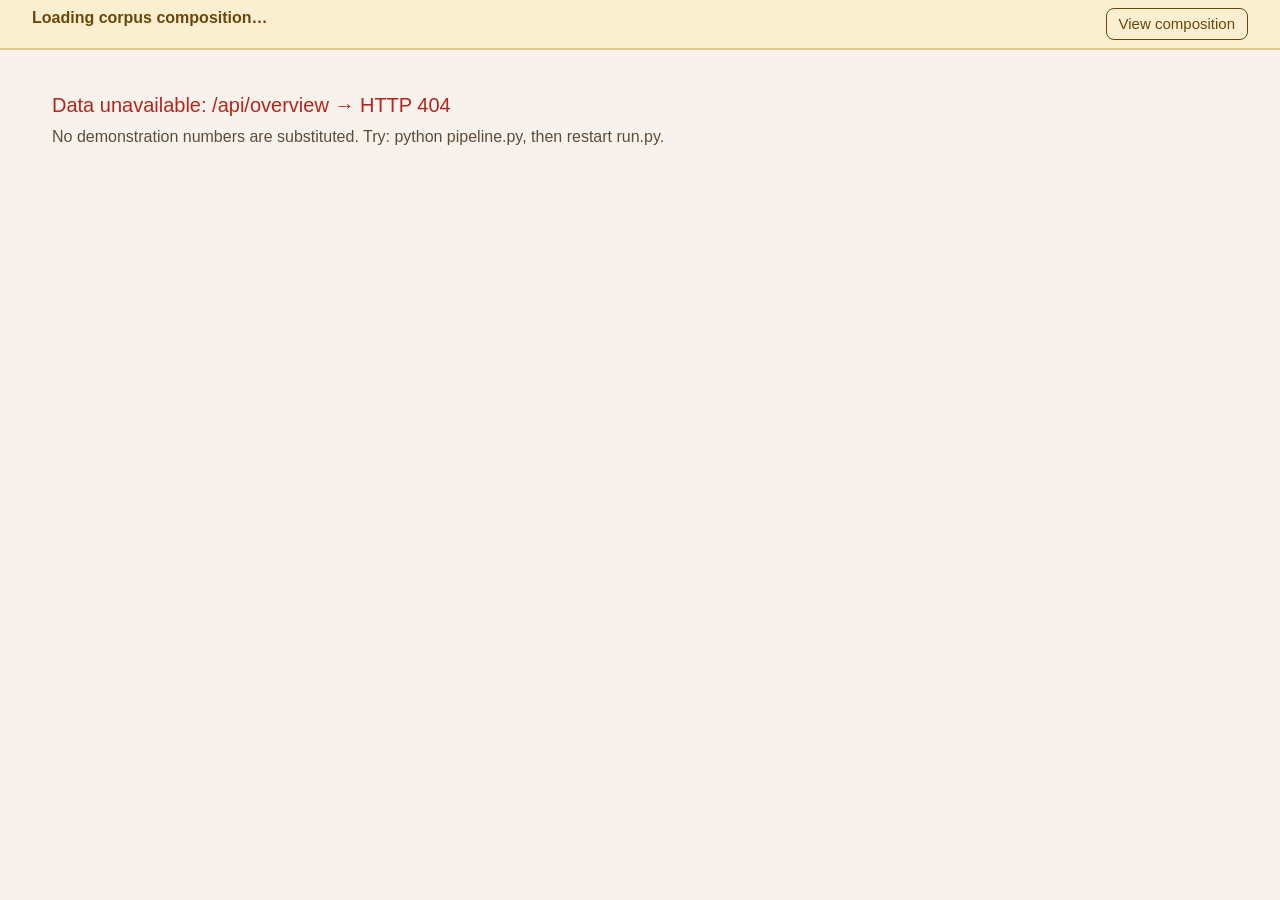
==== static/dashboard.html @ 7e27a49c "Rebuild the front end as three layers, and fix six defects found doing it Executes FRONTEND_PLAN.md." ====
<!doctype html>
<html lang="en">
<head>
<meta charset="utf-8">
<meta name="viewport" content="width=device-width, initial-scale=1">
<title>Skill Drift Analyzer</title>
<!-- Chart.js 4.4.1 vendored locally. Do NOT replace with a CDN link: the venue
     Wi-Fi is shared by ~50 teams and this page must render with no internet. -->
<script src="/static/chart.umd.min.js"></script>
<style>
  /* Light palette, chosen for projector legibility rather than taste. A
     near-black UI loses panel separation in a bright room on a weak beamer. */
  /* Warm brown-on-cream. Chosen for a projector: a warm ground holds
     contrast in a bright room better than cool grey, and the accent stays
     dark enough to read from the back of the hall. */
  :root{
    --page:#F7F3EC; --panel:#FFFDFA; --ink:#2B2118; --ink2:#5F4B39;
    --rule:#E0D3C2; --rule2:#CDBBA4;
    --action:#7C4A21; --action2:#9A6234; --actionbg:#F4E9DD;
    --warnbg:#FBEFD2; --warnink:#6B4708;
    --neutral:#8A7663; --neutralbg:#F2EBE1;
    --good:#3F6B4A; --goodbg:#E8F0E6;
    --c1:#7C4A21; --c2:#9A6234; --c3:#B98A5B; --c4:#5F4B39;
    --c5:#3F6B4A; --c6:#8A6A8A; --c7:#A5553C;
  }
  *{box-sizing:border-box}
  html,body{margin:0;padding:0}
  /* No webfonts: the page must render with the network off, so this uses
     system faces only. A serif for headings and a sans for body gives real
     typographic contrast at zero network cost. */
  body{background:var(--page);color:var(--ink);line-height:1.5;
       font:20px/1.5 -apple-system,BlinkMacSystemFont,"Segoe UI",Roboto,
            "Helvetica Neue",Arial,sans-serif;
       font-variant-numeric:tabular-nums;
       -webkit-font-smoothing:antialiased}
  .serif,h1,h2,h3,.seclabel,.heroSkill,.big{
       font-family:"Iowan Old Style","Palatino Linotype",Palatino,Georgia,
                   "Times New Roman",serif}
  .wrap{max-width:1240px;margin:0 auto;padding:0 32px 64px}
  h1,h2,h3{margin:0;font-weight:600;letter-spacing:-.01em}
  h1{font-size:30px;line-height:1.15}
  a{color:var(--action)}
  button{font:inherit}

  /* ---------- persistent provenance banner: never dismissible ---------- */
  #banner{background:var(--warnbg);color:var(--warnink);padding:8px 32px;
          font-size:16px;line-height:1.3;border-bottom:2px solid #E3C78A}
  #banner .inner{max-width:1240px;margin:0 auto;display:flex;gap:24px;
                 align-items:flex-start;justify-content:space-between}
  #banner .l1{font-weight:600}
  #banner .l2{font-weight:400}
  #banner button{background:none;border:1px solid var(--warnink);color:var(--warnink);
                 border-radius:8px;padding:5px 12px;font-size:15px;cursor:pointer;
                 white-space:nowrap}

  /* ---------------------------- header ---------------------------- */
  header{padding:10px 0 8px;display:flex;gap:24px;align-items:flex-end;
         justify-content:space-between;flex-wrap:wrap}
  header .sub{color:var(--ink2);font-size:16px;margin-top:1px}
  header .syl{color:var(--ink2);font-size:14px;margin-top:2px}
  .hdrright{text-align:right}
  .crumbs{display:flex;gap:14px;justify-content:flex-end;margin-bottom:6px}
  .crumbs a{font-size:15px;text-decoration:none;border:1px solid var(--rule2);
            border-radius:20px;padding:4px 13px;background:var(--panel)}
  .crumbs a:hover{background:var(--actionbg)}
  label{display:block;font-size:14px;color:var(--ink2);margin-bottom:4px}
  select{font:inherit;font-size:17px;padding:7px 11px;border:1px solid var(--rule);
         border-radius:8px;background:var(--panel);color:var(--ink);min-width:260px}

  /* ------------------------------ nav ------------------------------ */
  nav{display:flex;gap:6px;border-bottom:1px solid var(--rule);margin-bottom:14px}
  nav button{background:none;border:0;border-bottom:3px solid transparent;
             padding:8px 13px;font-size:17px;color:var(--ink2);cursor:pointer}
  nav button.on{color:var(--action);border-bottom-color:var(--action);font-weight:700}
  nav button:hover{color:var(--action)}

  .panel{background:var(--panel);border:1px solid var(--rule);border-radius:8px;
         padding:14px 20px;margin-bottom:8px}
  .seclabel{font-size:25px;font-weight:600;margin:0 0 10px;padding-bottom:8px;
            border-bottom:2px solid var(--rule2);letter-spacing:-.01em}
  .seclabel::before{content:"";display:inline-block;width:5px;height:20px;
            background:var(--action);margin-right:12px;vertical-align:-3px;
            border-radius:2px}
  .note{color:var(--ink2);font-size:18px;margin:0 0 16px}
  .tiny{font-size:16px;color:var(--ink2)}

  /* ---------------------------- the hero ---------------------------- */
  #hero{min-height:0;display:flex;flex-direction:column;justify-content:space-between}
  .kicker{font-size:15px;letter-spacing:.13em;font-weight:700;color:var(--action);
          text-transform:uppercase}
  .heroTop{display:flex;gap:14px;align-items:baseline;flex-wrap:wrap;margin:4px 0 10px}
  .heroSkill{font-size:44px;font-weight:600;line-height:1.05;letter-spacing:-.02em}
  .prov{font-size:16px;padding:5px 12px;border-radius:8px;border:1px solid var(--rule);
        color:var(--ink2);background:var(--neutralbg);white-space:nowrap}
  .prov.synthetic{background:var(--warnbg);color:var(--warnink);border-color:#E5C77A}
  .prov.mixed{background:var(--warnbg);color:var(--warnink);border-color:#E5C77A}
  .prov.real{background:var(--goodbg);color:var(--good);border-color:#BBD0BB}
  .cols{display:flex;gap:28px;align-items:stretch}
  .col{flex:1;min-width:0}
  .col.right{border-left:1px solid var(--rule);padding-left:28px}
  .colhead{font-size:15px;color:var(--ink2);margin-bottom:4px}
  .big{font-size:64px;font-weight:600;line-height:1;display:inline-block;
       vertical-align:baseline;letter-spacing:-.025em;color:var(--action)}
  .beside{font-size:24px;color:var(--ink2);margin-left:14px}
  .under{font-size:16px;color:var(--ink2);margin-top:4px}
  .actionband{background:var(--actionbg);border:1px solid var(--rule2);
              border-left:5px solid var(--action);border-radius:8px;
              padding:12px 16px;margin-top:12px}
  .actionband .do{font-size:18px}
  .actionband .bound{font-size:14px;color:var(--ink2);margin-top:4px}
  .btnrow{margin-top:10px;display:flex;gap:14px;align-items:center;flex-wrap:wrap}
  .btn{background:var(--action);color:#fff;border:0;border-radius:8px;
       padding:9px 16px;font-size:16px;cursor:pointer}
  .btn.sec{background:none;color:var(--action);border:1px solid var(--action)}
  .btn.link{background:none;color:var(--action);border:0;text-decoration:underline;
            padding:8px 0}

  /* ------------------------ discarded strip ------------------------ */
  #disc{border-left:4px solid var(--neutral);background:var(--neutralbg);padding:10px 16px}
  #disc .kicker{color:var(--neutral)}
  #disc .line{font-size:20px;margin:4px 0 3px}
  #disc .why{font-size:15px;color:var(--ink2)}

  /* ------------------------------ tables ------------------------------ */
  table{width:100%;border-collapse:collapse;font-size:18px}
  th{text-align:left;font-size:15px;color:var(--ink2);font-weight:700;
     padding:12px 12px;border-bottom:2px solid var(--rule2);white-space:nowrap;
     letter-spacing:.04em;text-transform:uppercase}
  td{padding:14px 12px;border-bottom:1px solid var(--rule);vertical-align:top}
  tbody tr{min-height:52px}
  tbody tr.click{cursor:pointer}
  tbody tr.click:hover{background:var(--actionbg)}
  .num{text-align:right;white-space:nowrap}
  .skillname{font-weight:600}
  .sub2{font-size:16px;color:var(--ink2);margin-top:3px}
  .flag{display:inline-block;font-size:16px;padding:3px 10px;border-radius:8px;
        background:var(--warnbg);color:var(--warnink);white-space:nowrap}
  .dec{display:inline-block;font-size:16px;padding:4px 12px;border-radius:8px;
       border:1px solid var(--rule);background:var(--neutralbg);color:var(--ink2)}
  .dec.sup{background:var(--actionbg);border-color:var(--rule2);color:var(--action);
           font-weight:700}

  /* ------------------------------ chart ------------------------------ */
  #histWrap{display:none}
  .chartbox{position:relative;height:240px}
  #nrow{display:flex;font-size:16px;color:var(--ink2);margin-top:6px}
  #nrow span{flex:1;text-align:center}

  /* --------------------------- statistics --------------------------- */
  .grid{display:grid;grid-template-columns:repeat(auto-fit,minmax(420px,1fr));
        gap:16px}
  .cardchart{background:var(--panel);border:1px solid var(--rule);
             border-radius:8px;padding:18px 20px}
  .cardchart h3{font-size:20px;margin-bottom:4px}
  .cardchart .cap{font-size:15px;color:var(--ink2);margin:0 0 12px}
  .cardchart .box{position:relative;height:250px}
  .kpis{display:grid;grid-template-columns:repeat(auto-fit,minmax(190px,1fr));
        gap:14px;margin-bottom:18px}
  .kpi{background:var(--panel);border:1px solid var(--rule);border-radius:8px;
       padding:16px 18px;border-top:4px solid var(--action)}
  .kpi .k{font-size:14px;letter-spacing:.07em;text-transform:uppercase;
          color:var(--ink2);font-weight:700}
  .kpi .v{font-size:38px;font-weight:600;line-height:1.1;margin-top:4px;
          color:var(--action);
          font-family:"Iowan Old Style","Palatino Linotype",Palatino,Georgia,serif}
  .kpi .n{font-size:15px;color:var(--ink2);margin-top:4px}

  /* ------------------------------ drawer ------------------------------ */
  #drawer{position:fixed;inset:0;background:rgba(17,24,39,.45);display:none;z-index:100}
  #drawer.open{display:block}
  #dpanel{position:absolute;right:0;top:0;bottom:0;width:min(640px,100vw);
          background:var(--panel);border-left:1px solid var(--rule);
          overflow-y:auto;padding:28px}
  #dclose{position:absolute;right:20px;top:18px;background:none;border:1px solid var(--rule);
          border-radius:8px;font-size:18px;padding:6px 14px;cursor:pointer}
  .filters{display:flex;gap:10px;margin:18px 0}
  .filters button{border:1px solid var(--rule);background:var(--panel);border-radius:8px;
                  padding:10px 16px;font-size:16px;cursor:pointer;color:var(--ink2)}
  .filters button.on{border-color:var(--action);color:var(--action);font-weight:700;
                     background:var(--actionbg)}
  .rec{border:1px solid var(--rule);border-radius:8px;padding:16px;margin-bottom:12px}
  .rec .t{font-weight:600;font-size:18px}
  .rec .m{font-size:16px;color:var(--ink2);margin-top:4px}
  .rec mark{background:#FFF3CD;padding:1px 3px}
  .rec pre{white-space:pre-wrap;font:15px/1.5 ui-monospace,SFMono-Regular,Menlo,monospace;
           background:var(--neutralbg);border:1px solid var(--rule);border-radius:8px;
           padding:12px;margin-top:10px;max-height:320px;overflow:auto}
  .synthtag{display:inline-block;font-size:14px;letter-spacing:.06em;font-weight:600;
            background:var(--warnbg);color:var(--warnink);padding:3px 9px;border-radius:8px}

  /* ------------------------------ methods ------------------------------ */
  details.m{border:1px solid var(--rule);border-radius:8px;margin-bottom:12px;
            background:var(--panel)}
  details.m>summary{padding:16px 18px;cursor:pointer;font-size:18px}
  details.m>summary b{font-weight:600}
  details.m .body{padding:0 18px 18px;font-size:18px;color:var(--ink2)}
  .err{color:#B3261E}
</style>
</head>
<body>

<div id="banner"><div class="inner">
  <div>
    <div class="l1" id="bl1">Loading corpus composition…</div>
    <div class="l2" id="bl2"></div>
  </div>
  <button id="bcomp">View composition</button>
</div></div>

<div class="wrap">
  <header>
    <div>
      <h1>Skill Drift Analyzer</h1>
      <div class="sub">Evidence for curriculum review</div>
      <div class="syl" id="sylId"></div>
    </div>
    <div class="hdrright">
      <div class="crumbs">
        <a href="/">&larr; Start here</a>
        <a href="/method" id="methodLink">How we checked &rarr;</a>
      </div>
      <label for="role">Occupation</label>
      <select id="role"></select>
    </div>
  </header>

  <nav>
    <button data-v="findings" class="on">Review findings</button>
    <button data-v="location">Location evidence</button>
    <button data-v="syllabus">Syllabus coverage</button>
    <button data-v="stats">Statistics</button>
    <button data-v="terms">Unmapped terms</button>
    <button data-v="methods">Methods &amp; data</button>
  </nav>

  <!-- ============================ FINDINGS ============================ -->
  <section id="v-findings">
    <div class="panel" id="hero"></div>
    <div class="panel" id="disc"></div>

    <div class="panel" id="histWrap">
      <div class="seclabel" id="histTitle">History</div>
      <p class="note" id="histNote"></p>
      <div class="chartbox"><canvas id="chart"></canvas></div>
      <div id="nrow"></div>
    </div>

    <div class="panel">
      <div class="seclabel" id="supTitle">Supported drift alerts</div>
      <p class="note" id="supNote"></p>
      <div style="overflow-x:auto"><table id="supTable">
        <thead><tr><th>Competency</th><th class="num">Latest prevalence</th>
          <th class="num">Change from baseline</th><th>Decision</th></tr></thead>
        <tbody></tbody></table></div>
      <button class="btn link" id="supMore"></button>
    </div>

    <div class="panel">
      <div class="seclabel">Do these recommendations survive a different rule?</div>
      <p class="note" id="sensNote"></p>
      <div style="overflow-x:auto"><table id="sensTable">
        <thead><tr><th>Competency</th><th class="num">Cells passed</th>
          <th class="num">Latest prevalence</th><th>Robustness</th></tr></thead>
        <tbody></tbody></table></div>
    </div>

    <div class="panel">
      <div class="seclabel" id="disTitle">Discarded drift alerts</div>
      <p class="note">Observed prevalence is real; the evidence of <i>change</i> did not
        survive the decision rule. Failure to reject is not evidence of no change.</p>
      <div style="overflow-x:auto"><table id="disTable">
        <thead><tr><th>Competency</th><th class="num">Latest prevalence</th>
          <th class="num">Change from baseline</th><th>Decision</th></tr></thead>
        <tbody></tbody></table></div>
      <button class="btn link" id="disMore"></button>
    </div>
  </section>

  <!-- ============================ LOCATION ============================ -->
  <section id="v-location" hidden>
    <div class="panel">
      <div class="seclabel">Advertised workplace locations</div>
      <p class="note" id="locNote"></p>
      <div style="overflow-x:auto"><table id="locTable">
        <thead><tr><th>Location</th><th class="num">Postings</th>
          <th>Most-mentioned competencies</th></tr></thead>
        <tbody></tbody></table></div>
    </div>
  </section>

  <!-- ============================ SYLLABUS ============================ -->
  <section id="v-syllabus" hidden>
    <div class="panel">
      <div class="seclabel">Teaching coverage to review</div>
      <p class="note" id="sylNote"></p>
      <div id="sylGroups"></div>
    </div>
  </section>

  <!-- ============================ STATISTICS ============================ -->
  <section id="v-stats" hidden>
    <div class="panel">
      <div class="seclabel">Corpus statistics</div>
      <p class="note" id="statsNote"></p>
      <div class="note" id="statsWarn"></div>
      <div class="kpis" id="kpis"></div>
      <div class="grid">
        <div class="cardchart"><h3>Where the corpus comes from</h3>
          <p class="cap" id="capSrc"></p><div class="box"><canvas id="chSrc"></canvas></div></div>
        <div class="cardchart"><h3>Postings per quarter</h3>
          <p class="cap" id="capQ"></p><div class="box"><canvas id="chQ"></canvas></div></div>
        <div class="cardchart"><h3>Most-requested competencies</h3>
          <p class="cap" id="capTop"></p><div class="box"><canvas id="chTop"></canvas></div></div>
        <div class="cardchart"><h3>Decision outcomes</h3>
          <p class="cap" id="capDec"></p><div class="box"><canvas id="chDec"></canvas></div></div>
        <div class="cardchart"><h3>Collection funnel</h3>
          <p class="cap" id="capYield"></p><div class="box"><canvas id="chYield"></canvas></div></div>
        <div class="cardchart"><h3>Indian cities by posting count</h3>
          <p class="cap" id="capCity"></p><div class="box"><canvas id="chCity"></canvas></div></div>
      </div>
    </div>
  </section>

  <!-- =========================== UNMAPPED TERMS =========================== -->
  <section id="v-terms" hidden>
    <div class="panel">
      <div class="seclabel">Unmapped terms found in real postings</div>
      <p class="note" id="termsNote"></p>
      <div class="note" style="background:var(--warnbg);color:var(--warnink);
           border:1px solid #E5C77A;border-radius:8px;padding:12px 14px" id="termsWarn"></div>
      <div style="overflow-x:auto"><table id="termsTable">
        <thead><tr><th>Candidate term</th><th class="num">Postings</th>
          <th class="num">Employers</th><th>Adjudication</th>
          <th>Example sentence</th></tr></thead>
        <tbody></tbody></table></div>
    </div>
  </section>

  <!-- ============================= METHODS ============================= -->
  <section id="v-methods" hidden>
    <div class="panel">
      <div class="seclabel">Methods &amp; data</div>
      <p class="note">Five things a reader should be able to check before believing
        anything above. The full statistical account &mdash; every p-value, both
        accuracy audits and the complete limits &mdash; is on
        <a href="/method">the method page</a>.</p>
      <div id="methods"></div>
    </div>
  </section>
</div>

<div id="drawer"><div id="dpanel">
  <button id="dclose">Close</button>
  <h2 id="dtitle"></h2>
  <div class="tiny" id="dcalc"></div>
  <div class="filters" id="dfilters"></div>
  <div id="dlist"></div>
</div></div>

<script>
/* ------------------------------------------------------------------ util */
const $ = s => document.querySelector(s);
const esc = s => String(s == null ? "" : s).replace(/[&<>"]/g, c =>
  ({"&":"&amp;","<":"&lt;",">":"&gt;",'"':"&quot;"}[c]));
const pct = v => (v == null ? "—" : v.toFixed(1) + "%");
const pp  = v => (v >= 0 ? "+" : "") + v.toFixed(1) + " pp";

let OV = null, F = null, FEAT = null, LOC = null, SYL = null, SENS = null,
    TERMS = null, chart = null;
let supAll = false, disAll = false, seq = 0;
let STATS_DIRTY = true;

async function get(url){
  // no-store: the database is rebuilt between runs, so a cached response can
  // show numbers that no longer exist. Correctness, not performance.
  const r = await fetch(url, {cache: "no-store"});
  if(!r.ok) throw new Error(url + " → HTTP " + r.status);
  return r.json();
}
function fail(msg){
  $(".wrap").innerHTML = `<p class="err" style="margin-top:40px;font-size:20px">
    Data unavailable: ${esc(msg)}<br><span class="tiny">
    No demonstration numbers are substituted. Try: python pipeline.py, then restart run.py.
    </span></p>`;
}

/* --------------------------------------------------------------- banner */
function renderBanner(ov){
  const by = Object.entries(ov.sources || {}).sort((a,b)=>b[1]-a[1])
    .map(([k,v]) => `${esc(k)} ${v}`).join(" · ");
  $("#bl1").textContent =
    ov.provenance === "mixed"
      ? `MIXED CORPUS · ${ov.n_postings} postings: ${ov.n_synthetic} synthetic test records + ${ov.n_real} real API records.`
      : ov.provenance === "real"
      ? `REAL CORPUS · ${ov.n_real} postings from live job-board APIs.`
      : ov.provenance === "synthetic"
      ? `SYNTHETIC CORPUS · all ${ov.n_postings} postings are generated test records.`
      : `NO DATA · the corpus is empty.`;
  $("#bl2").textContent =
    `${ov.n_ts_excluded} real records intentionally excluded from historical trend analysis: modification date only. `
    + `Sources — ${by}. Observed through ${ov.observed_through}.`;
  $("#bcomp").onclick = () => go("methods");
}

/* ----------------------------------------------------------------- boot */
async function boot(){
  OV = await get("/api/overview");
  renderBanner(OV);
  // Short form here; the full syllabus identity is stated in the hero panel.
  $("#sylId").textContent =
    `Syllabus: BTech CSE demonstration syllabus · ${OV.curriculum.n_subjects} subjects · `
    + `${OV.curriculum.n_skills_taught} mapped competencies · ${OV.curriculum.source}`;

  const sel = $("#role");
  sel.innerHTML = OV.roles.map(r => `<option>${esc(r)}</option>`).join("");
  // Deep link from the landing page: /dashboard?role=...  An unknown role
  // falls back to the default rather than 404-ing the page.
  const want = new URLSearchParams(location.search).get("role");
  sel.value = (want && OV.roles.includes(want)) ? want
            : (OV.roles.includes("Data Analyst") ? "Data Analyst" : OV.roles[0]);
  const syncRole = () => {
    const u = new URL(location.href);
    u.searchParams.set("role", sel.value);
    history.replaceState(null, "", u);
    // Carry the role across to the method page, so "how we checked" opens on
    // the statistics for the role actually being read.
    $("#methodLink").href = "/method?role=" + encodeURIComponent(sel.value);
  };
  syncRole();
  sel.onchange = () => { syncRole(); load(); };

  document.querySelectorAll("nav button").forEach(b =>
    b.onclick = () => go(b.dataset.v));
  $("#dclose").onclick = closeDrawer;
  $("#drawer").onclick = e => { if(e.target.id === "drawer") closeDrawer(); };
  $("#supMore").onclick = () => { supAll = !supAll; drawLists(); };
  $("#disMore").onclick = () => { disAll = !disAll; drawLists(); };

  await load();
}

function go(v){
  document.querySelectorAll("nav button").forEach(b =>
    b.classList.toggle("on", b.dataset.v === v));
  ["findings","location","syllabus","stats","terms","methods"].forEach(k =>
    $("#v-" + k).hidden = (k !== v));
  window.scrollTo(0,0);
  // Charts must NOT be drawn into a hidden section: Chart.js sizes a canvas
  // from its layout box, a hidden box has none, and the 0x0 inline width it
  // then writes survives a later resize(). So draw on first show instead.
  if(v === "stats" && STATS_DIRTY){
    STATS_DIRTY = false;
    // setTimeout, not requestAnimationFrame: rAF is tied to the compositor and
    // does not fire in a pane that is not actively painting, which silently
    // left every chart undrawn. A timer runs regardless; reading a layout
    // property first forces the box to be measured before Chart.js sizes to it.
    setTimeout(() => {
      void document.querySelector("#v-stats").offsetHeight;
      drawStats().catch(e => console.error("drawStats failed:", e));
    }, 0);
  }
}

/* --------------------------------------------------------------- load */
async function load(){
  const my = ++seq, role = $("#role").value;
  try{
    const [f, loc, syl, sens] = await Promise.all([
      get(`/api/findings?role=${encodeURIComponent(role)}`),
      get(`/api/locations?role=${encodeURIComponent(role)}&country=India&top=3`),
      get(`/api/obsolete?role=${encodeURIComponent(role)}`),
      get(`/api/sensitivity?role=${encodeURIComponent(role)}`)
    ]);
    if(my !== seq) return;
    F = f; LOC = loc; SYL = syl; SENS = sens; supAll = disAll = false;
    FEAT = f.featured_skill
      ? await get(`/api/finding?role=${encodeURIComponent(role)}&skill=${encodeURIComponent(f.featured_skill)}`)
      : null;
    if(my !== seq) return;
    $("#histWrap").style.display = "none";
    drawHero(); drawDiscarded(); drawLists(); drawSensitivity();
    drawLocation(); drawSyllabus(); drawMethods(); loadTerms(); loadYield();
    // The corpus or role changed, so the charts are stale. Redraw now only if
    // the section is on screen; otherwise defer to the next time it is shown.
    STATS_DIRTY = true;
    if(!$("#v-stats").hidden){ STATS_DIRTY = false; drawStats(); }
  }catch(e){ fail(e.message); }
}

/* ---------------------------------------------------------------- hero */
const PROV_LABEL = {synthetic:"Synthetic test finding", mixed:"Mixed-source finding",
                    real:"Real-posting finding", empty:"No records"};

function drawHero(){
  if(!FEAT){
    $("#hero").innerHTML = `<div class="kicker">No review candidate</div>
      <p class="note">No competency for this occupation met the decision rule
      (prevalence ≥ ${F.criteria.min_latest_share_pct}%, a change of at least
      ${F.criteria.trend_delta_pp} pp, and ${esc(F.criteria.correction)}-adjusted
      p &lt; ${F.criteria.alpha}). That is a result, not a gap in the page.</p>`;
    return;
  }
  const f = FEAT, pv = f.prevalence, sy = f.syllabus, st = f.statistics, cp = f.composition;
  const dc = f.denominator_composition, bc = f.baseline_composition;
  const mapped = sy.taught
    ? `${sy.n_subjects_teaching} of ${sy.n_subjects_total} subjects`
    : `0 of ${sy.n_subjects_total} subjects`;
  $("#hero").innerHTML = `
    <div>
      <div class="kicker">Review candidate</div>
      <div class="heroTop">
        <div class="heroSkill">${esc(f.skill)}</div>
        <span class="prov ${esc(f.scenario.key)}">${esc(f.scenario.label)}</span>
      </div>
      <div class="cols">
        <div class="col">
          <div class="colhead">Advertised requirement</div>
          <div><span class="big">${pct(pv.share)}</span><span class="beside">${pv.count} of ${pv.n} postings</span></div>
          <div class="under" style="font-size:15px">Counted ${cp.n_real} real /
            ${cp.n_synthetic} synthetic &nbsp;·&nbsp; denominator ${dc.n_real} real /
            ${dc.n_synthetic} synthetic &nbsp;·&nbsp; baseline ${bc.n_real} real /
            ${bc.n_synthetic} synthetic</div>
          <div class="under">${esc(f.role)} · ${esc(f.latest_quarter)} · 95% prevalence interval ${pct(pv.ci95[0])} – ${pct(pv.ci95[1])}
            ${pv.low_confidence ? '<span class="flag">LOW CONFIDENCE · n=' + pv.n + '</span>' : ''}</div>
        </div>
        <div class="col right">
          <div class="colhead">Syllabus mapping</div>
          <div><span class="big">${sy.taught ? sy.n_subjects_teaching : 0}</span><span class="beside">of ${sy.n_subjects_total} subjects</span></div>
          <div class="under">${sy.taught
            ? esc(sy.subjects.map(s=>s.code).join(", ")) + " map this competency"
            : "No mapped mention of " + esc(f.skill)}</div>
          <div class="under">BTech CSE demonstration syllabus</div>
        </div>
      </div>
    </div>
    <div>
      <div class="actionband">
        <div class="do">Review whether this competency is already taught or needs an added practical.</div>
        <div class="bound">A missing syllabus mapping does not establish missing teaching.
          ${esc(f.scenario.detail)}</div>
      </div>
      <div class="btnrow">
        <button class="btn" id="heroEv">Check supporting postings</button>
        <button class="btn sec" id="heroSyl">Check syllabus mapping</button>
        <button class="btn link" id="heroHist">View history</button>
        <span class="tiny" style="font-size:14px">${esc(st.correction)}-adjusted p = ${st.p_adjusted}
          (raw ${st.p_raw}, family of ${st.family_size}) &mdash; ${esc(st.decision)}
          &middot; Fisher exact p = ${st.p_fisher} (sensitivity only, gates nothing)
          &middot; change ${pp(st.diff_ci95 ? st.diff_ci95[0] : 0)} to
          ${pp(st.diff_ci95 ? st.diff_ci95[1] : 0)} (95% Newcombe)</span>
      </div>
    </div>`;
  $("#heroEv").onclick = () => openDrawer(f.role, f.skill, f.latest_quarter);
  $("#heroSyl").onclick = () => go("syllabus");
  $("#heroHist").onclick = () => showHistory(f.skill);
}

/* ----------------------------------------------------- discarded strip */
function drawDiscarded(){
  const d = (F.discarded || [])[0];
  if(!d){ $("#disc").innerHTML =
    `<div class="kicker">Discarded as a drift alert</div>
     <div class="why">No competency was rejected by the decision rule for this occupation.</div>`;
    return; }
  $("#disc").innerHTML = `
    <div class="kicker">Discarded as a drift alert</div>
    <div class="line">${esc(d.skill)} · ${pct(d.latest_share)} (${d.latest_count} of ${d.latest_n})
      · raw p = ${d.p_raw} · adjusted p = ${d.p_adjusted}</div>
    <div style="display:flex;gap:16px;align-items:center;justify-content:space-between;flex-wrap:wrap">
      <div class="why" style="flex:1;min-width:280px">High observed prevalence; insufficient
        evidence of change. This rejects the <i>change</i> claim, not the competency.</div>
      <button class="btn sec" id="discEv">Inspect discarded result</button>
    </div>`;
  $("#discEv").onclick = () => openDrawer(F.role, d.skill, F.latest_quarter);
}

/* --------------------------------------------------------------- lists */
function row(r, decClass){
  return `<tr class="click" data-skill="${esc(r.skill)}">
    <td><span class="skillname">${esc(r.skill)}</span>
        <div class="sub2">${esc(r.category)}${r.taught ? " · mapped in syllabus" : " · not mapped in syllabus"}</div></td>
    <td class="num">${pct(r.latest_share)}<div class="sub2">${r.latest_count} of ${r.latest_n}</div>
        ${r.low_confidence ? '<div class="sub2"><span class="flag">LOW n=' + r.latest_n + '</span></div>' : ''}</td>
    <td class="num">${pp(r.change_pp)}<div class="sub2">from ${pct(r.baseline_share)} (${r.baseline_count} of ${r.baseline_n})</div></td>
    <td><span class="dec ${decClass}" title="${esc(r.decision)} — ${esc(r.reason||"")}">${
          r.decision === "supported" ? "strong evidence" : "not enough data yet"}</span>
        <div class="sub2">${r.decision === "supported"
          ? "survives correction for every competency tested"
          : "could be chance at this sample size"}</div></td></tr>`;
}

function drawLists(){
  const sup = F.supported, dis = F.discarded;
  $("#supTitle").textContent = `Supported drift alerts (${F.n_supported})`;
  $("#supNote").textContent =
    `Prevalence at least ${F.criteria.min_latest_share_pct}% of ${F.latest_n} `
    + `${F.role} postings in ${F.latest_quarter}, a change of at least `
    + `${F.criteria.trend_delta_pp} pp, and ${F.criteria.correction}-adjusted p < `
    + `${F.criteria.alpha} across a family of ${F.correction ? F.correction.family_size : "?"} tested competencies.`;
  $("#disTitle").textContent = `Discarded drift alerts (${F.n_discarded})`;

  const s = supAll ? sup : sup.slice(0,5);
  const t = disAll ? dis : dis.slice(0,3);
  $("#supTable tbody").innerHTML = s.length ? s.map(r => row(r,"sup")).join("")
    : `<tr><td colspan="4" class="tiny">None met the rule.</td></tr>`;
  $("#disTable tbody").innerHTML = t.length ? t.map(r => row(r,"")).join("")
    : `<tr><td colspan="4" class="tiny">None were rejected.</td></tr>`;
  $("#supMore").textContent = sup.length > 5 ? (supAll ? "Show fewer" : `Show all ${sup.length}`) : "";
  $("#disMore").textContent = dis.length > 3 ? (disAll ? "Show fewer" : `Show all ${dis.length}`) : "";

  document.querySelectorAll("#supTable tbody tr.click, #disTable tbody tr.click")
    .forEach(tr => tr.onclick = () => feature(tr.dataset.skill));
}

async function feature(skill){
  try{
    FEAT = await get(`/api/finding?role=${encodeURIComponent(F.role)}&skill=${encodeURIComponent(skill)}`);
    drawHero(); window.scrollTo(0,0);
  }catch(e){ fail(e.message); }
}

/* -------------------------------------------------------------- history */
async function showHistory(skill){
  const d = await get(`/api/skills?role=${encodeURIComponent(F.role)}`);
  const m = d.skills.find(x => x.skill === skill);
  if(!m) return;
  $("#histWrap").style.display = "";
  $("#histTitle").textContent = `${skill} · quarterly history`;
  const b = m.baseline_quarters.join(" + ");
  $("#histNote").textContent =
    `Baseline ${b}: ${pct(m.baseline_share)} (${m.baseline_count} of ${m.baseline_n}) → `
    + `Latest ${m.latest_quarter}: ${pct(m.latest_share)} (${m.latest_count} of ${m.latest_n}). `
    + `The baseline is POOLED across two quarters — it is not a single earlier quarter.`;

  const labels = m.series.map(p => p.quarter);
  if(chart) chart.destroy();
  chart = new Chart($("#chart"), {
    type:"line",
    data:{ labels, datasets:[{
      label:skill, data:m.series.map(p=>p.share),
      borderColor:"#174EA6", backgroundColor:"#174EA6",
      borderWidth:2.5, pointRadius:5, pointHoverRadius:7, tension:0,
      segment:{ borderDash: c =>
        (m.series[c.p0DataIndex].low_confidence || m.series[c.p1DataIndex].low_confidence)
          ? [6,4] : undefined }
    }]},
    options:{ responsive:true, maintainAspectRatio:false,
      plugins:{ legend:{display:false},
        tooltip:{ callbacks:{ label: it => {
          const p = m.series[it.dataIndex];
          return ` ${pct(p.share)} — ${p.count} of ${p.n} postings`
                 + (p.low_confidence ? " (low confidence)" : "");
        }}}},
      scales:{ y:{ min:0, max:100, ticks:{ color:"#374151", font:{size:15},
                   callback:v=>v+"%" }, grid:{ color:"#E5E9EF" } },
               x:{ ticks:{ color:"#374151", font:{size:15} }, grid:{ display:false } } } }
  });
  $("#nrow").innerHTML = m.series.map(p =>
    `<span>${p.low_confidence ? "LOW " : ""}n=${p.n}</span>`).join("");
  $("#histWrap").scrollIntoView({behavior:"smooth", block:"start"});
}

/* ----------------------------------------------------- threshold sensitivity */
/* 15% prevalence and +5pp are OUR rules, not facts about the labour market.
   Prespecification stops opportunism but does not make a threshold correct, so
   show which recommendations persist when the rule moves. A competency in every
   cell is robust; one in a single cell is an artefact of where we drew the line. */
function drawSensitivity(){
  const S = SENS;
  $("#sensNote").textContent =
    `The current rule is prevalence ≥ ${S.current_rule.min_share_pct}% and change ≥ `
    + `${S.current_rule.min_change_pp} pp. Re-running across ${S.n_cells} combinations `
    + `(prevalence ${S.grid.prevalence.join("/")}%, change ${S.grid.change.join("/")} pp) `
    + `gives ${S.n_robust} competencies that pass in EVERY cell. Read that narrowly: `
    + `the cells reuse the same observations, so they are not independent confirmations, `
    + `and a large change will naturally survive neighbouring thresholds. It rules out one `
    + `specific way of being wrong — a threshold picked to flatter the result. It is not validity.`;
  $("#sensTable tbody").innerHTML = S.persistence.length
    ? S.persistence.map(r => `<tr>
        <td><span class="skillname">${esc(r.skill)}</span></td>
        <td class="num">${r.cells} of ${r.of}</td>
        <td class="num">${pct(r.latest_share)}</td>
        <td>${r.robust
              ? '<span class="dec sup">robust across the tested grid</span>'
              : '<span class="dec">depends on the threshold</span>'}</td></tr>`).join("")
    : `<tr><td colspan="4" class="tiny">No competency passed in any cell.</td></tr>`;
}

/* ------------------------------------------------------- unmapped terms */
/* The dictionary is closed, so a term not in it is UNMEASURED, not absent from
   demand. This is the discovery half: candidates for a human to adjudicate. It
   is deliberately NOT wired into any count elsewhere on the site. */
let YIELD = null;
async function loadYield(){
  try{ YIELD = await get("/api/yield"); }catch(e){ return; }
  drawMethods();
}

async function loadTerms(){
  try{
    TERMS = await get("/api/phrases?min_postings=3&min_employers=2&limit=40");
  }catch(e){ return; }
  const T = TERMS;
  $("#termsNote").textContent =
    `${T.n_candidates} phrases appear in at least ${T.min_postings} real postings from at `
    + `least ${T.min_employers} different employers, and are absent from the `
    + `${T.dictionary_size}-term dictionary. Scanned ${T.n_postings_scanned} real postings. `
    + `Employer count matters more than posting count: ten copied adverts from one employer `
    + `are one lead, not ten confirmations.`;
  $("#termsWarn").textContent = T.note
    + " Not every occurrence is a requirement: \"AI\" may describe a company's product, "
    + "\"SRE\" may be a role title, and \"API\" may be context rather than a competency. "
    + "The metric that matters is how many reviewed candidates turn out to be valid, "
    + "distinct competencies — not how many phrases the script finds.";
  $("#termsTable tbody").innerHTML = T.candidates.length
    ? T.candidates.map(r => `<tr>
        <td><span class="skillname">${esc(r.phrase)}</span>
            ${r.single_employer ? '<div class="sub2"><span class="flag">single-employer lead</span></div>' : ""}</td>
        <td class="num">${r.postings}</td>
        <td class="num">${r.employers}</td>
        <td><span class="dec">Not reviewed</span>
            <div class="sub2">competency / task / product / alias / noise?</div></td>
        <td class="sub2">${esc((r.example || "").slice(0,150))}</td></tr>`).join("")
    : `<tr><td colspan="5" class="tiny">No candidates met the thresholds.</td></tr>`;
}

/* ------------------------------------------------------------- location */
function drawLocation(){
  const mh = LOC.maharashtra || [], other = LOC.cities.filter(c => c.state !== "Maharashtra");
  $("#locNote").textContent =
    `Where the advertised workplace is, for ${LOC.n_postings} ${F.role} postings across `
    + `${LOC.n_cities} locations in ${LOC.country}. This is cross-sectional evidence: it is `
    + `not a per-city trend, and an advertised workplace does not establish which district's `
    + `trainees can reach that job. Locations under n=${LOC.min_n} are flagged.`;
  const mk = c => `<tr>
    <td><span class="skillname">${esc(c.city)}</span><div class="sub2">${esc(c.state || "—")}</div></td>
    <td class="num">${c.n}${c.low_confidence ? '<div class="sub2"><span class="flag">LOW CONFIDENCE · n=' + c.n + '</span></div>' : ''}</td>
    <td class="sub2">${c.skills.map(s => `${esc(s.skill)} ${pct(s.share)} (${s.count}/${s.n})`).join(" · ") || "—"}</td></tr>`;
  $("#locTable tbody").innerHTML =
    (mh.length ? `<tr><td colspan="3" class="tiny"><b>Maharashtra</b></td></tr>` + mh.map(mk).join("") : "")
    + (other.length ? `<tr><td colspan="3" class="tiny"><b>Other locations in ${esc(LOC.country)}</b></td></tr>` + other.map(mk).join("") : "")
    || `<tr><td colspan="3" class="tiny">No locations resolved.</td></tr>`;
}

/* ------------------------------------------------------------- syllabus */
function drawSyllabus(){
  const w = SYL.observation_window;
  $("#sylNote").textContent =
    `${SYL.n_taught} competencies are mapped by this syllabus. Observed across `
    + `${w.n} ${SYL.role} postings, ${w.first} to ${w.last}.`;
  const groups = [
    ["Mapped competencies with a declining advertised trend", SYL.declining,
     "A significant fall in advertised mentions. Still requires curriculum review before any change."],
    ["Mapped competencies with low advertised mention", SYL.obsolete,
     `Mentioned in under ${SYL.criteria.max_latest_share_pct}% of the latest quarter's postings.`],
    ["Mapped competencies with no observed mention", SYL.never_seen,
     "No observed mention is not evidence that teaching should be removed. Foundational, safety and prerequisite competencies are rarely named in advertisements."],
  ];
  $("#sylGroups").innerHTML = groups.map((g,i) => {
    const [title, rows, note] = g;
    const shown = rows.slice(0, 6);
    return `<div class="seclabel" style="font-size:20px;margin-top:24px">${esc(title)} (${rows.length})</div>
      <p class="note">${esc(note)}</p>
      ${rows.length ? `<div style="overflow-x:auto"><table>
        <thead><tr><th>Competency</th><th class="num">Observed</th><th>Subjects teaching it</th><th>Review status</th></tr></thead>
        <tbody>${shown.map(r => `<tr>
          <td><span class="skillname">${esc(r.skill)}</span></td>
          <td class="num">${r.observed_n != null
              ? `${r.observed_count} of ${r.observed_n}<div class="sub2">whole window</div>`
              : `${pct(r.latest_share)}<div class="sub2">${r.latest_count} of ${r.latest_n}</div>`}</td>
          <td class="sub2">${(r.subjects||[]).map(s => esc(s.code) + " " + esc(s.name)).join("<br>") || "—"}</td>
          <td><span class="dec">Not assessed</span>
              <div class="sub2">Check prerequisite or practical relevance</div></td></tr>`).join("")}
        </tbody></table></div>
        ${rows.length > 6 ? `<p class="tiny">Showing 6 of ${rows.length}.</p>` : ""}`
        : `<p class="tiny">None.</p>`}`;
  }).join("");
}

/* -------------------------------------------------------------- methods */
function drawMethods(){
  const by = Object.entries(OV.sources||{}).map(([k,v])=>`${esc(k)}: ${v}`).join(" · ");
  const c = F.correction || {};
  const Y = YIELD;
  const yieldRow = Y ? [
    ["Current historical-analysis eligibility", `${Y.real_total.collected} real postings collected, ${Y.real_total.historically_eligible} eligible for the quarterly analysis today (${Y.real_total.yield_pct}%). Accessibility to trainees: NOT ASSESSED.`,
     `Read the name precisely. This is what can enter the QUARTERLY analysis today, not a
      verdict on a source. Greenhouse's zero is zero for the HISTORICAL series only: those
      records already feed the cross-sectional views, and can join a prospective series once
      a starting inventory is frozen, because successive snapshots establish when a
      requisition was first OBSERVED even though the source publishes no creation date.
      Source publication dates and first-observed dates are different quantities and must not
      be pooled.
      The final column is the one that matters to an administrator and it is empty: passing our
      role and date filters says a record can enter OUR pipeline, not that the job is one the
      intended trainees could be hired into. Until that review is done, this funnel's endpoint
      overstates usefulness.
      <table style="margin-top:10px"><thead><tr><th>Source</th><th class="num">Collected</th>
      <th class="num">In a measured role</th><th class="num">Date-eligible</th>
      <th class="num">Historically eligible</th><th>Accessible to trainees</th>
      <th class="num">Yield</th></tr></thead><tbody>`
      + Y.by_source.map(r => `<tr><td>${esc(r.source)}</td><td class="num">${r.collected}</td>
          <td class="num">${r.in_measured_role}</td><td class="num">${r.date_eligible}</td>
          <td class="num"><b>${r.historically_eligible}</b></td>
          <td><span class="dec">${esc(r.accessibility_status)}</span></td>
          <td class="num">${r.yield_pct}%</td></tr>`).join("")
      + `</tbody></table>`]
  ] : [];
  const rows = [
    ["Sources", `${OV.n_postings} postings — ${OV.n_synthetic} synthetic, ${OV.n_real} real. ${by}.`,
     `Real records come from public, unauthenticated ATS job-board APIs (Greenhouse, Lever) that companies
      publish so careers pages can be embedded elsewhere. Synthetic records are generated by
      tools/gen_seed.py to exercise the pipeline against a known drift curve; they carry
      source="synthetic" everywhere and are never presented as observed market data.
      The featured finding above shows its OWN composition — the corpus being mixed does not
      tell you which records produced any single figure.`],
    ["Dates", `${OV.n_ts_excluded} records excluded from historical bins: modification date only. Observed through ${OV.observed_through}.`,
     `Lever createdAt and Ashby publishedAt are true creation timestamps and may be binned by quarter.
      Greenhouse exposes only updated_at, which is last-modified: every one of those records landed in a
      single quarter, so the field is degenerate for trend purposes. Those postings still feed extraction
      and the cross-sectional views; they are excluded from the quarterly analysis only.
      A quarter label does not mean the quarter was observed to its end.`],
    ["Measurement", `${OV.skill_dict_size} tracked competency terms with aliases; ${OV.curriculum.n_skills_taught} mapped by the syllabus.`,
     `Extraction is deterministic regex over a CLOSED dictionary. A competency not in the dictionary is
      UNMEASURED, not absent from demand — so this page reports "changing prevalence of tracked
      competencies", not the discovery of genuinely new skills. Occupation is assigned by conservative
      title rules; anything uncertain becomes "Other (unclassified)" rather than being forced into a
      bucket. Syllabus is ${esc(OV.curriculum.name)} (${esc(OV.curriculum.source)}) — a demonstration
      syllabus, not an ITI or NSQF qualification pack.`],
    ["Decision rule", `ONE procedure decides "supported": pooled two-proportion z-test, ${esc(c.method||"—")}-adjusted across all ${c.family_size||"—"} competencies measured for the role, p < ${F.criteria.alpha}. Reproducible; NOT yet demonstrated to be well calibrated.`,
     `Fisher's exact test is computed and displayed as a SENSITIVITY CHECK and gates
      nothing. Reporting two tests without saying which one decides invites picking
      whichever supports each finding, so the rule is declared in one place in the code
      (analysis.PRIMARY_RULE) and verify.py asserts that the supported list is a strict
      consequence of it.
      The correction family is every competency measured for that ROLE. Per-role
      correction does not control a list pooled across roles, districts or repeated
      releases -- if those are ever combined, the family must be redeclared.
      Note on motivation: "about two false alerts across forty tests at p<0.05" describes
      what would happen if all forty nulls were true and each test were properly
      calibrated. It is NOT an estimate of how many previous findings were false.
      <b>Frozen is not the same as calibrated.</b> Declaring one procedure stops us picking
      whichever test flatters a finding. It does not show the p-values behave well: BH cannot
      repair poorly calibrated inputs, and at n=25 with counts of one to three the normal
      approximation is exactly where calibration is doubtful. Showing Fisher alongside does not
      fix it either, because Fisher gates nothing. What would: measuring this procedure's
      empirical false-discovery rate and power across repeated simulations with known ground
      truth, or adopting a prespecified exact procedure and recomputing the whole family.
      Neither is done. Treat these p-values as reproducible, not as validated.`],
    ["Statistics", `Primary test is a normal approximation, weakly calibrated at these sample sizes. Fisher exact reported alongside.`,
     `Baseline is POOLED across the first two observed quarters and compared with the latest quarter.
      Confidence intervals shown are 95% Wilson intervals for PREVALENCE, not for the change.
      Raw and adjusted p-values are both reported and never relabelled as each other:
      raw significant ${c.n_significant_raw}, adjusted significant ${c.n_significant_adjusted}.
      The correction assumes valid null p-values and independence; competencies co-occur within postings
      and the same employers recur across periods, so that assumption is not established here.
      This is an improvement over raw p, not a warranty.
      The primary test is a pooled two-proportion z-test, a normal approximation that is weakly
      calibrated at these sample sizes: at n=25 with a competency near 5% prevalence the expected
      cell counts fall to 1-3. A two-sided FISHER EXACT test is therefore reported alongside it as
      a conservative cross-check (${c.n_significant_fisher != null ? c.n_significant_fisher : "—"}
      of ${c.family_size||"—"} pass it uncorrected). Intervals for the CHANGE use Newcombe's
      Wilson-based method; checking whether two prevalence intervals overlap is not a test of the
      difference. None of these fix employer clustering or repeated observation of the same
      employer: "exact" describes a calculation under a model, not validity for a labour market.`],
    ["Limits", `What this evidence cannot establish.`,
     `A statistically supported change in ADVERTISED wording is not evidence that a course change would
      improve employment. An absent syllabus keyword does not prove an untaught competency: it may be
      covered by a broader learning outcome. A present keyword does not prove it is taught well.
      Advertisements observe employer demand language, not competent labour supply, so "oversupplied"
      cannot be inferred here. Coverage is limited to companies on public ATS boards — systematically
      missing IT services, PSU, government and small firms, where most Indian graduates are hired.
      Postings still open over-sample slow-to-fill roles. Every figure describes the sampled
      advertisements, not Maharashtra's labour market.`],
  ];
  $("#methods").innerHTML = rows.concat(yieldRow).map(([t,fact,body]) =>
    `<details class="m"><summary><b>${esc(t)}</b> — ${esc(fact)}</summary>
      <div class="body">${body}</div></details>`).join("");
}

/* ----------------------------------------------------------- statistics */
/* Every chart here carries its sample size and never blurs real with
   generated records. A picture is easier to mislead with than a table, so the
   captions do the work the numbers cannot. */
const CH = {};
function chart_(id, cfg){
  if(CH[id]) CH[id].destroy();
  const el = document.querySelector("#" + id);
  if(!el) return;
  // A previous render into a hidden box can leave width/height at 0px inline.
  el.removeAttribute("width"); el.removeAttribute("height");
  el.style.width = ""; el.style.height = "";
  CH[id] = new Chart(el, cfg);
}
const BROWN = ["#7C4A21","#9A6234","#B98A5B","#5F4B39","#3F6B4A","#8A6A8A","#A5553C"];
const AXIS = {ticks:{color:"#5F4B39",font:{size:13}}, grid:{color:"#E8DFD2"}};
const NOLEG = {legend:{display:false}};

async function drawStats(){
  if(!OV || !F) return;
  let D = null;
  try{ D = await get(`/api/drift?role=${encodeURIComponent(F.role)}&top=1`); }catch(e){}

  const real = OV.n_real, synth = OV.n_synthetic, tot = OV.n_postings;
  $("#statsNote").textContent =
    `Everything below is computed from the ${tot} records currently in the database `
    + `and recomputes when the corpus changes. Counts appear beside every percentage.`;
  $("#statsWarn").innerHTML =
    `<b>Read the split first.</b> ${synth} of ${tot} records are generated test data and `
    + `${real} are real postings from public job-board APIs. Charts that mix them describe `
    + `the CORPUS, not the Indian labour market. Where a chart is role-specific it uses `
    + `${esc(F.role)}.`;

  /* ---------------- KPI strip ---------------- */
  const yieldPct = YIELD ? YIELD.real_total.yield_pct : null;
  const kpis = [
    ["Postings in corpus", tot, `${real} real + ${synth} generated`],
    ["Real postings", real, `from ${Object.keys(OV.sources).filter(k=>k!=="synthetic").length} job-board sources`],
    ["Competency terms", OV.skill_dict_size, "closed dictionary; anything outside is unmeasured"],
    ["Excluded from trends", OV.n_ts_excluded, "modification date only, no creation date"],
    ["Supported findings", F.n_supported, `after ${esc(F.criteria.correction)} correction`],
    ["Discarded findings", F.n_discarded, "shown, not hidden"],
  ];
  $("#kpis").innerHTML = kpis.map(([k,v,n]) =>
    `<div class="kpi"><div class="k">${esc(k)}</div><div class="v">${esc(v)}</div>
     <div class="n">${esc(n)}</div></div>`).join("");

  /* ---------------- 1. sources ---------------- */
  const srcE = Object.entries(OV.sources).sort((a,b)=>b[1]-a[1]);
  $("#capSrc").textContent =
    `${tot} records. Generated records exist to exercise the pipeline against a known `
    + `drift curve; they are never presented as observed demand.`;
  chart_("chSrc", {
    type:"doughnut",
    data:{ labels: srcE.map(([k,v]) => `${k} (${v})`),
           datasets:[{ data: srcE.map(([,v])=>v),
                       backgroundColor: srcE.map(([k],i) =>
                         k === "synthetic" ? "#C9B79C" : BROWN[i % BROWN.length]),
                       borderColor:"#FFFDFA", borderWidth:2 }]},
    options:{ responsive:true, maintainAspectRatio:false, cutout:"52%",
      plugins:{ legend:{position:"right", labels:{color:"#2B2118", font:{size:14}, boxWidth:14}},
        tooltip:{ callbacks:{ label: it =>
          ` ${it.label}: ${(100*it.parsed/tot).toFixed(1)}% of ${tot}` }}}}
  });

  /* ---------------- 2. postings per quarter ---------------- */
  if(D && D.quarters && D.quarters.length){
    const thin = D.quarters.filter(q=>q.low_confidence).length;
    $("#capQ").textContent =
      `${esc(F.role)} postings per quarter. ${thin} of ${D.quarters.length} quarters hold `
      + `fewer than ${D.thresholds.low_confidence_n} postings and are drawn pale — those `
      + `cannot support a percentage on their own. Excludes `
      + `${D.excluded_from_time_series.n_excluded} records with no creation date.`;
    chart_("chQ", {
      type:"bar",
      data:{ labels: D.quarters.map(q=>q.quarter),
             datasets:[{ data: D.quarters.map(q=>q.n),
                         backgroundColor: D.quarters.map(q=>q.low_confidence ? "#DCC9AE" : "#7C4A21"),
                         borderRadius:3 }]},
      options:{ responsive:true, maintainAspectRatio:false, plugins:{...NOLEG,
        tooltip:{ callbacks:{ label: it => {
          const q = D.quarters[it.dataIndex];
          return ` ${q.n} postings` + (q.low_confidence ? "  (below threshold)" : ""); }}}},
        scales:{ y:{beginAtZero:true, title:{display:true, text:"postings", color:"#5F4B39"}, ...AXIS},
                 x:{...AXIS, grid:{display:false}} }}
    });
  } else { $("#capQ").textContent = "No quarterly series for this role."; }

  /* ---------------- 3. most-requested competencies ---------------- */
  const top = F.supported.concat(F.discarded)
    .sort((a,b)=>b.latest_share-a.latest_share).slice(0,10);
  $("#capTop").textContent =
    `Share of the ${F.latest_n} ${esc(F.role)} postings in ${esc(F.latest_quarter)} that `
    + `mention each competency. Bars in solid brown passed the decision rule; pale bars `
    + `are observed but their CHANGE was not supported.`;
  chart_("chTop", {
    type:"bar",
    data:{ labels: top.map(r=>r.skill),
           datasets:[{ data: top.map(r=>r.latest_share),
                       backgroundColor: top.map(r=>r.decision==="supported" ? "#7C4A21" : "#D7C3A8"),
                       borderRadius:3 }]},
    options:{ indexAxis:"y", responsive:true, maintainAspectRatio:false,
      plugins:{...NOLEG, tooltip:{ callbacks:{ label: it => {
        const r = top[it.dataIndex];
        return ` ${r.latest_share.toFixed(1)}% — ${r.latest_count} of ${r.latest_n} postings`; }}}},
      scales:{ x:{beginAtZero:true, max:100, ticks:{callback:v=>v+"%", color:"#5F4B39"},
                  grid:{color:"#E8DFD2"}},
               y:{...AXIS, grid:{display:false}} }}
  });

  /* ---------------- 4. decision outcomes ---------------- */
  const c = F.correction || {};
  $("#capDec").textContent =
    `Of ${c.family_size || "?"} competencies tested for ${esc(F.role)}, how many survive each `
    + `stage. Correction matters: it is the difference between ${c.n_significant_raw} and `
    + `${c.n_significant_adjusted}.`;
  chart_("chDec", {
    type:"bar",
    data:{ labels:["Tested","Raw p<.05","After BH","Reported as supported"],
           datasets:[{ data:[c.family_size||0, c.n_significant_raw||0,
                             c.n_significant_adjusted||0, F.n_supported],
                       backgroundColor:["#5F4B39","#B98A5B","#9A6234","#7C4A21"],
                       borderRadius:3 }]},
    options:{ responsive:true, maintainAspectRatio:false, plugins:{...NOLEG,
      tooltip:{ callbacks:{ label: it => ` ${it.parsed.y} competencies` }}},
      scales:{ y:{beginAtZero:true, title:{display:true, text:"competencies", color:"#5F4B39"}, ...AXIS},
               x:{...AXIS, grid:{display:false}} }}
  });

  /* ---------------- 5. collection funnel ---------------- */
  if(YIELD){
    const t = YIELD.real_total;
    $("#capYield").textContent =
      `Real postings only. ${t.collected} collected, ${t.historically_eligible} can enter the `
      + `quarterly analysis today (${t.yield_pct}%). More boards raises the first bar; only `
      + `target-relevant, properly dated postings raise the last. Accessibility to trainees: `
      + `${esc(t.accessibility_status)}.`;
    chart_("chYield", {
      type:"bar",
      data:{ labels:["Collected","Unique","In a measured role","Has creation date","Historically eligible"],
             datasets:[{ data:[t.collected, t.unique, t.in_measured_role,
                               t.date_eligible, t.historically_eligible],
                         backgroundColor:["#B98A5B","#B98A5B","#9A6234","#9A6234","#7C4A21"],
                         borderRadius:3 }]},
      options:{ indexAxis:"y", responsive:true, maintainAspectRatio:false,
        plugins:{...NOLEG, tooltip:{ callbacks:{ label: it =>
          ` ${it.parsed.x} of ${t.collected} real postings` }}},
        scales:{ x:{beginAtZero:true, ...AXIS}, y:{...AXIS, grid:{display:false}} }}
    });
  }

  /* ---------------- 6. cities ---------------- */
  if(LOC && LOC.cities && LOC.cities.length){
    const cities = LOC.cities.slice(0,10);
    const mh = new Set((LOC.maharashtra||[]).map(x=>x.city));
    $("#capCity").textContent =
      `Advertised workplace locations for ${LOC.n_postings} ${esc(F.role)} postings across `
      + `${LOC.n_cities} Indian cities. Maharashtra cities are darker. Cities under `
      + `n=${LOC.min_n} cannot support a per-city percentage. An advertised location does not `
      + `establish which district's trainees can reach the job.`;
    chart_("chCity", {
      type:"bar",
      data:{ labels: cities.map(c=>c.city + (c.low_confidence ? "  (low n)" : "")),
             datasets:[{ data: cities.map(c=>c.n),
                         backgroundColor: cities.map(c=>mh.has(c.city) ? "#7C4A21" : "#C9AE8C"),
                         borderRadius:3 }]},
      options:{ indexAxis:"y", responsive:true, maintainAspectRatio:false,
        plugins:{...NOLEG, tooltip:{ callbacks:{ label: it => {
          const cc = cities[it.dataIndex];
          return ` ${cc.n} postings` + (cc.state ? ` — ${cc.state}` : ""); }}}},
        scales:{ x:{beginAtZero:true, ...AXIS}, y:{...AXIS, grid:{display:false}} }}
    });
  }
}

/* --------------------------------------------------------------- drawer */
let DR = null;
async function openDrawer(role, skill, quarter, mode){
  DR = {role, skill, quarter, mode: mode || "matching"};
  $("#drawer").classList.add("open");
  $("#dtitle").textContent = `${skill} · ${role} · ${quarter}`;
  $("#dcalc").textContent = "Loading…";
  $("#dfilters").innerHTML = ""; $("#dlist").innerHTML = "";
  try{
    const match = await get(`/api/postings?role=${encodeURIComponent(role)}&skill=${encodeURIComponent(skill)}&quarter=${encodeURIComponent(quarter)}&limit=200`);
    const all = await get(`/api/postings?role=${encodeURIComponent(role)}&quarter=${encodeURIComponent(quarter)}&limit=200`);
    DR.match = match; DR.all = all;
    $("#dcalc").textContent =
      `${match.total_matching} matching postings out of ${all.total_matching} eligible postings. `
      + `Eligible means: occupation ${role}, quarter ${quarter}, excluding records whose only date is a `
      + `last-modified timestamp.`;
    $("#dfilters").innerHTML =
      `<button data-m="matching">Matching: ${match.total_matching}</button>
       <button data-m="all">All eligible: ${all.total_matching}</button>`;
    $("#dfilters").querySelectorAll("button").forEach(b =>
      b.onclick = () => { DR.mode = b.dataset.m; drawDrawerList(); });
    drawDrawerList();
  }catch(e){ $("#dcalc").innerHTML = `<span class="err">${esc(e.message)}</span>`; }
}

function drawDrawerList(){
  $("#dfilters").querySelectorAll("button").forEach(b =>
    b.classList.toggle("on", b.dataset.m === DR.mode));
  const rows = (DR.mode === "matching" ? DR.match : DR.all).postings;
  $("#dlist").innerHTML = rows.map(p => `
    <div class="rec" data-id="${esc(p.id)}">
      <div class="t">${esc(p.title)}</div>
      <div class="m">${esc(p.company)} · ${esc(p.location)} · ${esc(p.posted_date)}
        · ${esc(p.source)}${p.source === "synthetic" ? ' <span class="synthtag">SYNTHETIC TEST RECORD</span>' : ""}</div>
      <div class="m"><a href="#" data-open="1">Show matched sentence and full description</a></div>
    </div>`).join("") || `<p class="tiny">No records.</p>`;
  $("#dlist").querySelectorAll(".rec").forEach(card => {
    card.querySelector("[data-open]").onclick = async e => {
      e.preventDefault();
      if(card.dataset.loaded) return;
      card.dataset.loaded = "1";
      const full = await get(`/api/posting/${encodeURIComponent(card.dataset.id)}?skill=${encodeURIComponent(DR.skill)}`);
      const hits = full.match_sentences || [];
      const snip = hits.length
        ? `<div class="m" style="margin-top:10px"><b>Matched sentence${hits.length>1?"s":""}:</b></div>`
          + hits.map(h => `<div class="m">…${esc(h.sentence).replace(
              new RegExp(esc(h.matched).replace(/[.*+?^${}()|[\]\\]/g,"\\$&"),"i"),
              m => `<mark>${m}</mark>`)}…</div>`).join("")
        : `<div class="m" style="margin-top:10px">No matched sentence (this record is in the denominator, not the numerator).</div>`;
      card.insertAdjacentHTML("beforeend",
        snip + `<pre>${esc(full.description_text || "(no text)")}</pre>`);
    };
  });
}
function closeDrawer(){ $("#drawer").classList.remove("open"); }

boot().catch(e => fail(e.message));
</script>
</body>
</html>
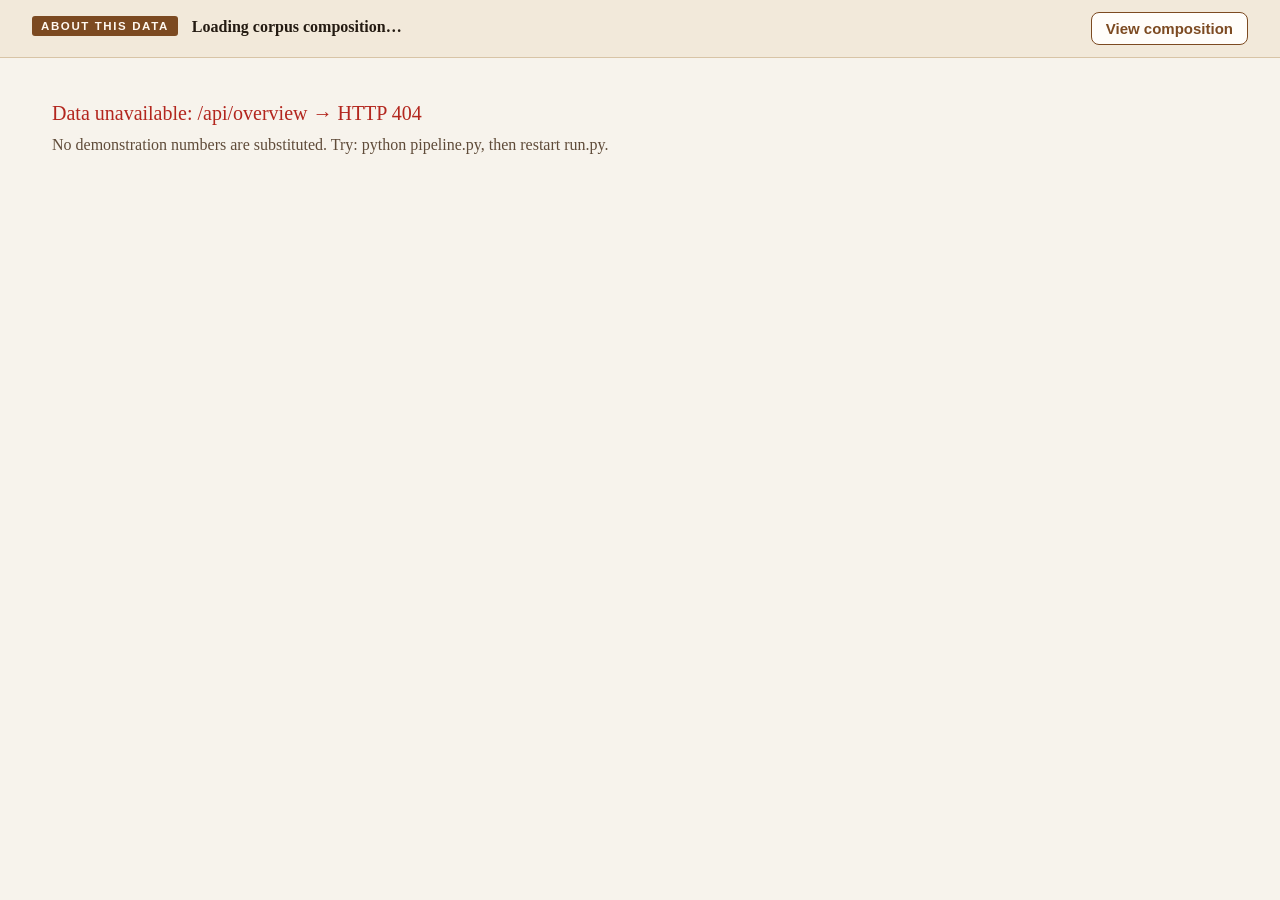
==== commit 053d3823: "Restyle the data note and set the pages in Sitka, not the default UI sans Two problems, both about t" ====
--- a/static/dashboard.html
+++ b/static/dashboard.html
@@ -7,51 +7,44 @@
 <!-- Chart.js 4.4.1 vendored locally. Do NOT replace with a CDN link: the venue
      Wi-Fi is shared by ~50 teams and this page must render with no internet. -->
 <script src="/static/chart.umd.min.js"></script>
+<link rel="stylesheet" href="/static/base.css">
 <style>
-  /* Light palette, chosen for projector legibility rather than taste. A
-     near-black UI loses panel separation in a bright room on a weak beamer. */
-  /* Warm brown-on-cream. Chosen for a projector: a warm ground holds
-     contrast in a bright room better than cool grey, and the accent stays
-     dark enough to read from the back of the hall. */
+  /* Palette, typography, buttons and the data note live in base.css. The
+     extra chart-series colours are dashboard-only. */
   :root{
-    --page:#F7F3EC; --panel:#FFFDFA; --ink:#2B2118; --ink2:#5F4B39;
-    --rule:#E0D3C2; --rule2:#CDBBA4;
-    --action:#7C4A21; --action2:#9A6234; --actionbg:#F4E9DD;
-    --warnbg:#FBEFD2; --warnink:#6B4708;
-    --neutral:#8A7663; --neutralbg:#F2EBE1;
-    --good:#3F6B4A; --goodbg:#E8F0E6;
     --c1:#7C4A21; --c2:#9A6234; --c3:#B98A5B; --c4:#5F4B39;
     --c5:#3F6B4A; --c6:#8A6A8A; --c7:#A5553C;
   }
-  *{box-sizing:border-box}
-  html,body{margin:0;padding:0}
-  /* No webfonts: the page must render with the network off, so this uses
-     system faces only. A serif for headings and a sans for body gives real
-     typographic contrast at zero network cost. */
-  body{background:var(--page);color:var(--ink);line-height:1.5;
-       font:20px/1.5 -apple-system,BlinkMacSystemFont,"Segoe UI",Roboto,
-            "Helvetica Neue",Arial,sans-serif;
-       font-variant-numeric:tabular-nums;
-       -webkit-font-smoothing:antialiased}
-  .serif,h1,h2,h3,.seclabel,.heroSkill,.big{
-       font-family:"Iowan Old Style","Palatino Linotype",Palatino,Georgia,
-                   "Times New Roman",serif}
+  .serif,.heroSkill,.big{font-family:var(--serif)}
   .wrap{max-width:1240px;margin:0 auto;padding:0 32px 64px}
-  h1,h2,h3{margin:0;font-weight:600;letter-spacing:-.01em}
-  h1{font-size:30px;line-height:1.15}
-  a{color:var(--action)}
-  button{font:inherit}
+  h1{font-size:32px;line-height:1.12}
+  button{font-family:var(--sans)}
+  /* This page is dense tabular evidence rather than running argument, so the
+     body stays in the sans; prose blocks opt back into the text face below. */
+  body{font-family:var(--sans);font-size:19px;line-height:1.5}
+  .note,.sub2,.tiny,details.m .body,p{font-family:var(--text)}
 
   /* ---------- persistent provenance banner: never dismissible ---------- */
-  #banner{background:var(--warnbg);color:var(--warnink);padding:8px 32px;
-          font-size:16px;line-height:1.3;border-bottom:2px solid #E3C78A}
-  #banner .inner{max-width:1240px;margin:0 auto;display:flex;gap:24px;
-                 align-items:flex-start;justify-content:space-between}
-  #banner .l1{font-weight:600}
-  #banner .l2{font-weight:400}
-  #banner button{background:none;border:1px solid var(--warnink);color:var(--warnink);
-                 border-radius:8px;padding:5px 12px;font-size:15px;cursor:pointer;
-                 white-space:nowrap}
+  /* Styled as a publication's data note rather than a warning strip: the
+     synthetic/real disclosure is meant to build trust, and alert-yellow made
+     the first thing on the page read as a fault. Prominent and undismissible
+     either way, as honesty rule 3 requires. */
+  #banner{background:var(--note);color:var(--ink);padding:12px 32px;
+          font-size:16px;line-height:1.4;border-bottom:1px solid var(--noterule)}
+  #banner .inner{max-width:1240px;margin:0 auto;display:flex;gap:20px;
+                 align-items:center;justify-content:space-between}
+  #banner .tagword{font-family:var(--sans);font-size:11.5px;letter-spacing:.14em;
+          text-transform:uppercase;font-weight:700;color:#FFF8F0;
+          background:var(--action);border-radius:3px;padding:4px 9px;
+          white-space:nowrap;margin-right:14px;vertical-align:2px}
+  #banner .l1{font-family:var(--text);font-weight:600}
+  #banner .l2{font-family:var(--text);font-weight:400;color:var(--ink2);
+              font-size:15px;margin-top:3px}
+  #banner button{font-family:var(--sans);background:var(--panel);
+                 border:1px solid var(--action);color:var(--action);
+                 border-radius:8px;padding:7px 14px;font-size:15px;
+                 cursor:pointer;white-space:nowrap;font-weight:600}
+  #banner button:hover{background:var(--actionbg)}
 
   /* ---------------------------- header ---------------------------- */
   header{padding:10px 0 8px;display:flex;gap:24px;align-items:flex-end;
@@ -161,8 +154,7 @@
   .kpi .k{font-size:14px;letter-spacing:.07em;text-transform:uppercase;
           color:var(--ink2);font-weight:700}
   .kpi .v{font-size:38px;font-weight:600;line-height:1.1;margin-top:4px;
-          color:var(--action);
-          font-family:"Iowan Old Style","Palatino Linotype",Palatino,Georgia,serif}
+          color:var(--action);font-family:var(--serif);letter-spacing:-.02em}
   .kpi .n{font-size:15px;color:var(--ink2);margin-top:4px}
 
   /* ------------------------------ drawer ------------------------------ */
@@ -201,7 +193,7 @@
 
 <div id="banner"><div class="inner">
   <div>
-    <div class="l1" id="bl1">Loading corpus composition…</div>
+    <div class="l1"><span class="tagword">About this data</span><span id="bl1">Loading corpus composition…</span></div>
     <div class="l2" id="bl2"></div>
   </div>
   <button id="bcomp">View composition</button>
--- a/static/base.css
+++ b/static/base.css
@@ -0,0 +1,137 @@
+/* ===========================================================================
+   base.css -- palette, typography and shared components for all three pages.
+
+   Lives in one file so the landing page, the dashboard and the method page
+   cannot drift apart. Page-specific rules stay in each page's own <style>,
+   which is loaded AFTER this file and therefore wins where it overlaps.
+
+   NO WEBFONTS. The venue Wi-Fi is shared by ~50 teams and every page must
+   render with the network off, so this uses only faces that ship with the
+   operating system.
+
+   THE TYPE CHOICE, and why it is not the usual system stack:
+
+   Sitka is Matthew Carter's family for Microsoft, drawn specifically for
+   reading on screen and cut at several optical sizes -- Sitka Banner for
+   headlines, Sitka Text for running prose. It ships with Windows, so it costs
+   nothing to use and needs no network. It is used here for everything a person
+   READS, because the neutral UI sans that Windows defaults to (Segoe UI) makes
+   a page of argument look like a settings dialog.
+
+   The sans is kept for everything a person SCANS rather than reads: numbers,
+   tables, labels, buttons, form controls. That split is the whole system --
+   serif for prose, sans for data -- and it is what makes the pages read as a
+   publication rather than an app template.
+
+   Fallbacks, in order, degrade to Constantia (Windows), then Georgia and
+   Palatino (everywhere), so a Mac or Linux judge still gets a text face.
+   =========================================================================== */
+
+:root{
+  /* Warm brown on cream. Chosen for a projector: a warm ground holds contrast
+     in a bright room better than cool grey, and the accent stays dark enough
+     to read from the back of the hall. */
+  --page:#F7F3EC; --panel:#FFFDFA; --ink:#241B12; --ink2:#5F4B39;
+  --rule:#E0D3C2; --rule2:#CDBBA4;
+  --action:#7C4A21; --action2:#9A6234; --actionbg:#F4E9DD;
+  --warnbg:#FBEFD2; --warnink:#6B4708;
+  --neutral:#8A7663; --neutralbg:#F2EBE1;
+  --good:#3F6B4A; --goodbg:#E8F0E6;
+  --miss:#A5553C; --missbg:#F6E7E2;
+  --note:#F2E9DA; --noterule:#D8C4A6;
+
+  --serif:"Sitka Banner","Sitka Display","Sitka Text",Constantia,
+          "Palatino Linotype",Palatino,Georgia,"Times New Roman",serif;
+  --text:"Sitka Text",Constantia,Georgia,"Palatino Linotype",Palatino,
+         "Times New Roman",serif;
+  --sans:"Segoe UI",-apple-system,BlinkMacSystemFont,Roboto,
+         "Helvetica Neue",Arial,sans-serif;
+  --mono:ui-monospace,"Cascadia Mono",Consolas,SFMono-Regular,Menlo,monospace;
+}
+
+*{box-sizing:border-box}
+html,body{margin:0;padding:0}
+
+body{
+  background:var(--page);
+  color:var(--ink);
+  font:19px/1.6 var(--text);
+  /* LINING figures, deliberately. Sitka defaults to old-style numerals, which
+     are correct in running prose but wrong for a headline statistic: they gave
+     "48.0%" varying letter-heights and a descending 4, which reads as decorative
+     on the one element that must read as exact. Tabular so columns align. */
+  font-variant-numeric:lining-nums tabular-nums;
+  font-feature-settings:"lnum" 1,"tnum" 1;
+  -webkit-font-smoothing:antialiased;
+  text-rendering:optimizeLegibility;
+}
+
+/* Headlines: the display cut, set tight. Large sizes need negative tracking or
+   they look loose; small ones do not. */
+h1,h2,h3,.seclabel,.fig-h{font-family:var(--serif);font-weight:600;margin:0;
+                          letter-spacing:-.012em}
+h1{font-size:clamp(34px,4.2vw,52px);line-height:1.04;letter-spacing:-.022em}
+h2{font-size:27px;line-height:1.2}
+h3{font-size:21px;line-height:1.25}
+
+/* Anything scanned rather than read stays in the sans, with lining figures
+   that align in a column. */
+.sans,table,button,select,input,.kicker,.tag,.dec,.flag,.n .k,.n .s,
+.kpi,.crumbs,.toc,.fig-key,.fig-src,.lbl,th,td,.num{font-family:var(--sans)}
+
+.kicker{font-family:var(--sans);font-size:13px;letter-spacing:.15em;
+        font-weight:700;color:var(--action);text-transform:uppercase}
+
+/* Measure: prose past ~42em is measurably harder to read, whatever the size. */
+p{margin:15px 0;max-width:42em}
+.lede{font-size:23px;line-height:1.5;max-width:38em;color:var(--ink)}
+.small{font-size:16px;line-height:1.5;color:var(--ink2)}
+a{color:var(--action);text-underline-offset:2px}
+
+/* ------------------------------------------------------------------ links */
+.btn{display:inline-block;font-family:var(--sans);font-weight:600;
+     border:1px solid var(--action);border-radius:8px;padding:11px 20px;
+     font-size:17px;text-decoration:none;cursor:pointer;
+     background:var(--panel);color:var(--action)}
+.btn.primary{background:var(--action);color:#FFF8F0;border-color:var(--action)}
+.btn:hover{background:var(--actionbg)}
+.btn.primary:hover{background:var(--action2)}
+
+/* ------------------------------------------------------- the data note ---
+   This is a PROVENANCE DISCLOSURE, not an alert. It was previously set in
+   warning yellow across the full width, which made the first thing on the page
+   read as an error -- the opposite of the intended effect, since disclosing
+   the synthetic/real split is meant to build trust, not signal a fault.
+
+   So it is styled as a publication's data note: parchment ground, a brown
+   rule, and a standing label, in the manner of the "Official statistics in
+   development" banners used on UK government statistical releases. It stays
+   first on the page and stays undismissible -- honesty rule 3 requires the
+   label wherever synthetic data surfaces. Only the tone changes.             */
+#prov{background:var(--note);border-bottom:1px solid var(--noterule);
+      padding:13px 28px;color:var(--ink)}
+#prov .inner{max-width:1120px;margin:0 auto;display:flex;gap:18px;
+             align-items:baseline;flex-wrap:wrap}
+#prov .tagword{font-family:var(--sans);font-size:11.5px;letter-spacing:.14em;
+      text-transform:uppercase;font-weight:700;color:#FFF8F0;
+      background:var(--action);border-radius:3px;padding:4px 9px;
+      white-space:nowrap;flex:none}
+#prov .body{font-size:16.5px;line-height:1.45;flex:1 1 380px;min-width:0}
+#prov b{font-weight:600}
+
+/* ------------------------------------------------------------ containers */
+.panel{background:var(--panel);border:1px solid var(--rule);border-radius:10px;
+       padding:20px 22px}
+.seclabel{font-size:26px;padding-bottom:9px;border-bottom:2px solid var(--rule2);
+          margin-bottom:10px}
+.seclabel::before{content:"";display:inline-block;width:5px;height:20px;
+          background:var(--action);margin-right:12px;vertical-align:-3px;
+          border-radius:2px}
+
+/* Every large display number, wherever it appears. */
+.big,.heroSkill,.n .v,.kpi .v,.fig-h{font-variant-numeric:lining-nums tabular-nums;
+       font-feature-settings:"lnum" 1,"tnum" 1}
+
+footer{margin-top:60px;padding-top:20px;border-top:1px solid var(--rule);
+       font-family:var(--sans);font-size:15px;color:var(--ink2)}
+.err{color:#8A2B18}
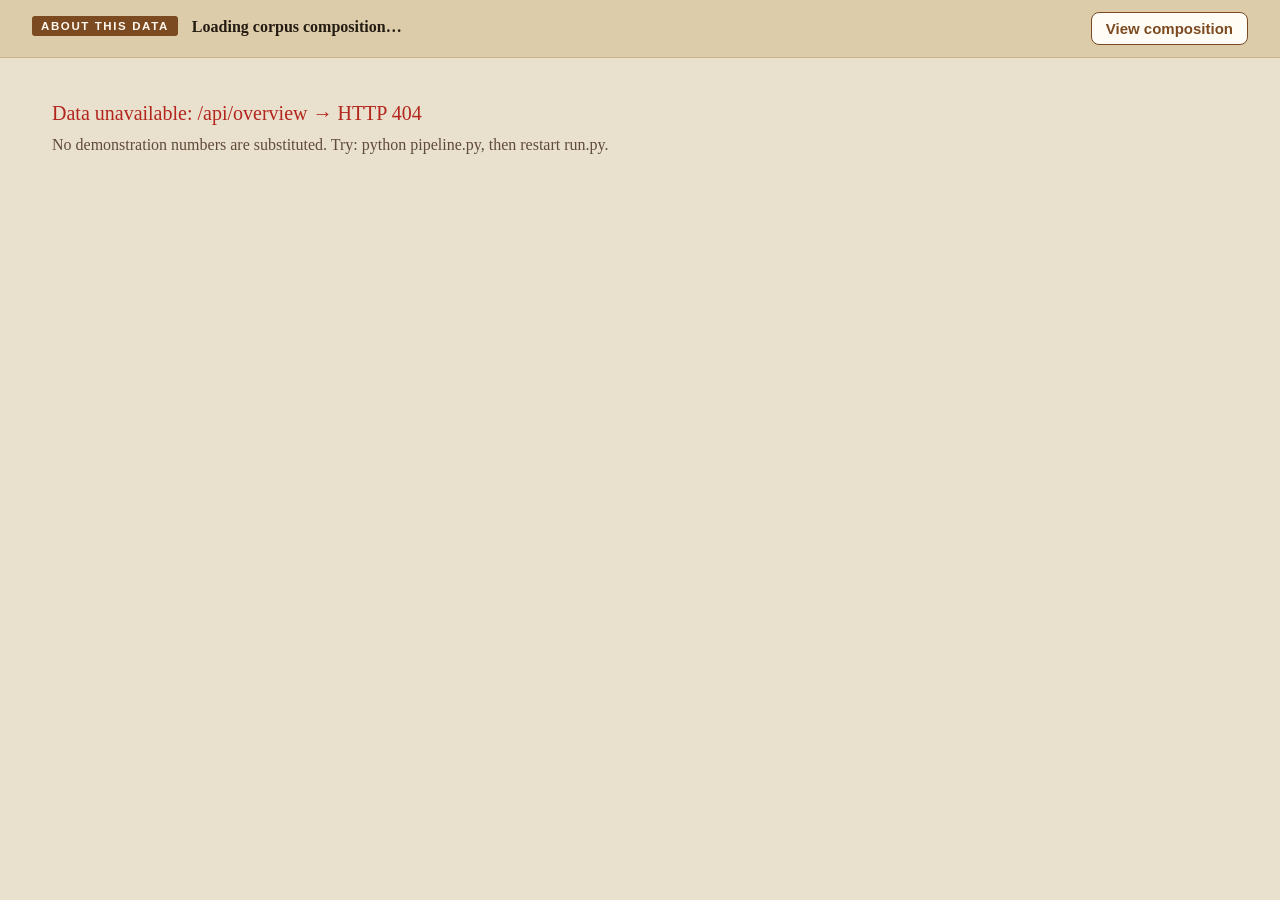
==== commit acfba0d9: "Give the page a real surface ramp: cards were invisible on the ground Ayaan was right and the number" ====
--- a/static/dashboard.html
+++ b/static/dashboard.html
@@ -57,7 +57,8 @@
             border-radius:20px;padding:4px 13px;background:var(--panel)}
   .crumbs a:hover{background:var(--actionbg)}
   label{display:block;font-size:14px;color:var(--ink2);margin-bottom:4px}
-  select{font:inherit;font-size:17px;padding:7px 11px;border:1px solid var(--rule);
+  select{font-family:var(--sans);font-size:var(--t-md);padding:7px 11px;
+         border:1px solid var(--control);
          border-radius:8px;background:var(--panel);color:var(--ink);min-width:260px}
 
   /* ------------------------------ nav ------------------------------ */
@@ -175,7 +176,7 @@
   .rec .m{font-size:16px;color:var(--ink2);margin-top:4px}
   .rec mark{background:#FFF3CD;padding:1px 3px}
   .rec pre{white-space:pre-wrap;font:15px/1.5 ui-monospace,SFMono-Regular,Menlo,monospace;
-           background:var(--neutralbg);border:1px solid var(--rule);border-radius:8px;
+           background:var(--well);border:1px solid var(--rule);border-radius:8px;
            padding:12px;margin-top:10px;max-height:320px;overflow:auto}
   .synthtag{display:inline-block;font-size:14px;letter-spacing:.06em;font-weight:600;
             background:var(--warnbg);color:var(--warnink);padding:3px 9px;border-radius:8px}
--- a/static/base.css
+++ b/static/base.css
@@ -31,14 +31,50 @@
   /* Warm brown on cream. Chosen for a projector: a warm ground holds contrast
      in a bright room better than cool grey, and the accent stays dark enough
      to read from the back of the hall. */
-  --page:#F7F3EC; --panel:#FFFDFA; --ink:#241B12; --ink2:#5F4B39;
+  /* ------------------------------------------------ surface ramp -------
+     THREE planes, and the step between each is measured. The previous palette
+     had the page at #F7F3EC and cards at #FFFDFA -- a separation of 1.089:1,
+     which the eye does not read as a separate plane at all. Worse, a nested
+     well (the paste box, the highlighted text, a code block) used the PAGE
+     colour, so an element two layers deep was an exact 1.000:1 match for the
+     ground behind everything. Cards did not sit on the page; everything was
+     one flat wash of cream.
+
+       ground -> card  1.278:1     card -> well  1.135:1
+       ground -> well  1.126:1     ground -> note 1.210:1
+
+     Anything below roughly 1.10 is not perceivable as depth, so each step
+     clears it. Text contrast was re-audited on all three surfaces afterwards
+     and every pair still passes -- body sits at 12.9:1 even on the darkest. */
+  --ground:#EAE0CE;      /* the page itself: warm parchment, not near-white */
+  --surface:#FFFCF6;     /* cards and panels lift off it */
+  --well:#F5EDE0;        /* sunk INTO a card: inputs, quoted text, code */
+
+  /* Kept as the names the pages already use, now pointing at the ramp. */
+  --page:var(--ground); --panel:var(--surface);
+
+  --ink:#241B12; --ink2:#5F4B39;
   --rule:#E0D3C2; --rule2:#CDBBA4;
-  --action:#7C4A21; --action2:#9A6234; --actionbg:#F4E9DD;
+  --action:#7C4A21; --action2:#9A6234; --actionbg:#F6EADA;
   --warnbg:#FBEFD2; --warnink:#6B4708;
   --neutral:#8A7663; --neutralbg:#F2EBE1;
   --good:#3F6B4A; --goodbg:#E8F0E6;
-  --miss:#A5553C; --missbg:#F6E7E2;
-  --note:#F2E9DA; --noterule:#D8C4A6;
+  --miss:#A5553C; --missbg:#F8E9E3;
+  /* The note band is now DEEPER than the ground, not lighter: against a
+     parchment page a pale band disappeared (1.030:1). */
+  --note:#DCCCAA; --noterule:#C6B28C;
+
+  /* Chart series and control borders, set by MEASUREMENT rather than eye.
+     WCAG 2.1 1.4.11 asks 3:1 for any graphical object that carries meaning and
+     for the boundary of a form control. A contrast audit of the palette caught
+     two failures: the "taught" bar sat at 2.09:1 against the card, and every
+     input border at 1.84:1. Both are now the darkest step of the same warm hue
+     that clears 3:1 on BOTH the card and the page ground -- the palette is
+     unchanged, the values are just legal. */
+  --taught:#A88459;      /* 3.39:1 on card, 3.11:1 on page */
+  --falling:#8A7663;     /* 4.26:1 on card */
+  --control:#96795A;     /* 3.96 card / 3.49 well / 3.10 ground -- clears 3:1
+                            on every surface a control can sit on */
 
   --serif:"Sitka Banner","Sitka Display","Sitka Text",Constantia,
           "Palatino Linotype",Palatino,Georgia,"Times New Roman",serif;
@@ -47,6 +83,40 @@
   --sans:"Segoe UI",-apple-system,BlinkMacSystemFont,Roboto,
          "Helvetica Neue",Arial,sans-serif;
   --mono:ui-monospace,"Cascadia Mono",Consolas,SFMono-Regular,Menlo,monospace;
+
+  /* ---------------------------------------------------- scales ----------
+     An audit of this site found TWENTY-FIVE distinct font sizes -- 16px and
+     16.5px and 17px and 17.5px all in use, every one chosen by hand. Picking
+     values ad hoc is the single biggest reason an interface reads as amateur
+     (Wathan & Schoger, "Refactoring UI"), because nothing lines up and no size
+     difference means anything.
+
+     Eight steps, roughly a 1.2 ratio. If a size is not on this list it does
+     not belong on the page. */
+  --t-xs:13px;    /* standing labels, source lines */
+  --t-sm:15px;    /* captions, table cells, chrome */
+  --t-md:17px;    /* secondary prose, buttons */
+  --t-base:19px;  /* body */
+  --t-lg:23px;    /* lede, card headings, figure headline */
+  --t-xl:28px;    /* section headings */
+  --t-2xl:34px;   /* page titles below h1 */
+  --t-3xl:44px;   /* display numbers */
+
+  /* Spacing, on a 4px grid. Same argument: consistent rhythm is most of what
+     separates a designed page from an assembled one. */
+  --s1:4px; --s2:8px; --s3:12px; --s4:16px; --s5:24px;
+  --s6:32px; --s7:48px; --s8:64px;
+
+  /* ---------------------------------------------------- depth -----------
+     The whole site was flat outlined boxes: borders for structure and no
+     light at all, which is a large part of why it read as bland. Depth comes
+     from emulated light, so these are warm-tinted, low-opacity and small --
+     a document lifted off a desk, not a SaaS card floating in space. Borders
+     still do the structural work; the shadow only separates a surface from
+     the ground behind it. */
+  --lift-1:0 1px 2px rgba(90,62,36,.055), 0 1px 1px rgba(90,62,36,.04);
+  --lift-2:0 2px 4px rgba(90,62,36,.06), 0 4px 12px rgba(90,62,36,.05);
+  --lift-3:0 4px 8px rgba(90,62,36,.07), 0 12px 28px rgba(90,62,36,.07);
 }
 
 *{box-sizing:border-box}
@@ -70,31 +140,36 @@
    they look loose; small ones do not. */
 h1,h2,h3,.seclabel,.fig-h{font-family:var(--serif);font-weight:600;margin:0;
                           letter-spacing:-.012em}
-h1{font-size:clamp(34px,4.2vw,52px);line-height:1.04;letter-spacing:-.022em}
-h2{font-size:27px;line-height:1.2}
-h3{font-size:21px;line-height:1.25}
+h1{font-size:clamp(var(--t-2xl),4.2vw,52px);line-height:1.04;letter-spacing:-.022em}
+h2{font-size:var(--t-xl);line-height:1.2}
+h3{font-size:var(--t-lg);line-height:1.25}
 
 /* Anything scanned rather than read stays in the sans, with lining figures
    that align in a column. */
 .sans,table,button,select,input,.kicker,.tag,.dec,.flag,.n .k,.n .s,
 .kpi,.crumbs,.toc,.fig-key,.fig-src,.lbl,th,td,.num{font-family:var(--sans)}
 
-.kicker{font-family:var(--sans);font-size:13px;letter-spacing:.15em;
+.kicker{font-family:var(--sans);font-size:var(--t-xs);letter-spacing:.15em;
         font-weight:700;color:var(--action);text-transform:uppercase}
 
 /* Measure: prose past ~42em is measurably harder to read, whatever the size. */
 p{margin:15px 0;max-width:42em}
-.lede{font-size:23px;line-height:1.5;max-width:38em;color:var(--ink)}
-.small{font-size:16px;line-height:1.5;color:var(--ink2)}
+.lede{font-size:var(--t-lg);line-height:1.5;max-width:38em;color:var(--ink)}
+.small{font-size:var(--t-md);line-height:1.5;color:var(--ink2)}
 a{color:var(--action);text-underline-offset:2px}
 
 /* ------------------------------------------------------------------ links */
+/* Form controls carry a boundary that WCAG treats as informative, so they use
+   --control rather than the lighter decorative rule. */
+input,textarea,select{border-color:var(--control)}
+
 .btn{display:inline-block;font-family:var(--sans);font-weight:600;
      border:1px solid var(--action);border-radius:8px;padding:11px 20px;
-     font-size:17px;text-decoration:none;cursor:pointer;
-     background:var(--panel);color:var(--action)}
+     font-size:var(--t-md);text-decoration:none;cursor:pointer;
+     background:var(--panel);color:var(--action);box-shadow:var(--lift-1);
+     transition:background .12s ease, box-shadow .12s ease, transform .12s ease}
 .btn.primary{background:var(--action);color:#FFF8F0;border-color:var(--action)}
-.btn:hover{background:var(--actionbg)}
+.btn:hover{background:var(--actionbg);box-shadow:var(--lift-2);transform:translateY(-1px)}
 .btn.primary:hover{background:var(--action2)}
 
 /* ------------------------------------------------------- the data note ---
@@ -112,18 +187,20 @@
       padding:13px 28px;color:var(--ink)}
 #prov .inner{max-width:1120px;margin:0 auto;display:flex;gap:18px;
              align-items:baseline;flex-wrap:wrap}
-#prov .tagword{font-family:var(--sans);font-size:11.5px;letter-spacing:.14em;
+#prov .tagword{font-family:var(--sans);font-size:12px;letter-spacing:.14em;
       text-transform:uppercase;font-weight:700;color:#FFF8F0;
       background:var(--action);border-radius:3px;padding:4px 9px;
       white-space:nowrap;flex:none}
-#prov .body{font-size:16.5px;line-height:1.45;flex:1 1 380px;min-width:0}
+#prov .body{font-size:var(--t-md);line-height:1.45;flex:1 1 380px;min-width:0}
 #prov b{font-weight:600}
 
 /* ------------------------------------------------------------ containers */
+/* Cards get light; borders keep doing the structural work. */
+.panel,.figure,.try,.n,.doc,.cardchart,.kpi,.chip{box-shadow:var(--lift-1)}
 .panel{background:var(--panel);border:1px solid var(--rule);border-radius:10px;
-       padding:20px 22px}
-.seclabel{font-size:26px;padding-bottom:9px;border-bottom:2px solid var(--rule2);
-          margin-bottom:10px}
+       padding:var(--s5)}
+.seclabel{font-size:var(--t-xl);padding-bottom:var(--s2);
+          border-bottom:2px solid var(--rule2);margin-bottom:var(--s3)}
 .seclabel::before{content:"";display:inline-block;width:5px;height:20px;
           background:var(--action);margin-right:12px;vertical-align:-3px;
           border-radius:2px}
@@ -132,6 +209,6 @@
 .big,.heroSkill,.n .v,.kpi .v,.fig-h{font-variant-numeric:lining-nums tabular-nums;
        font-feature-settings:"lnum" 1,"tnum" 1}
 
-footer{margin-top:60px;padding-top:20px;border-top:1px solid var(--rule);
-       font-family:var(--sans);font-size:15px;color:var(--ink2)}
+footer{margin-top:var(--s8);padding-top:var(--s5);border-top:1px solid var(--rule);
+       font-family:var(--sans);font-size:var(--t-sm);color:var(--ink2)}
 .err{color:#8A2B18}
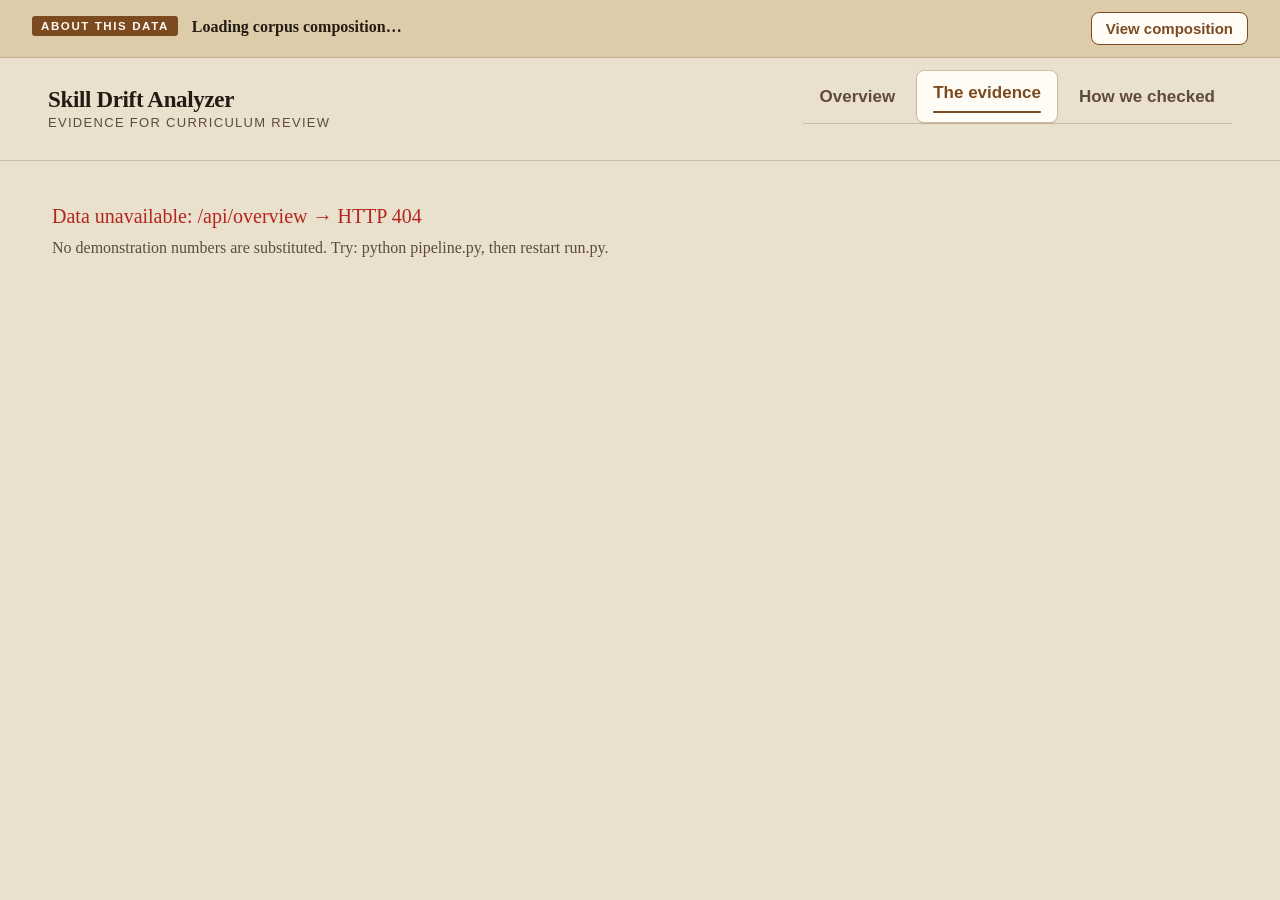
==== commit 30154f74: "Give the site a standing header, and fix the dashboard masthead The pages were wired together with '" ====
--- a/static/dashboard.html
+++ b/static/dashboard.html
@@ -17,7 +17,7 @@
   }
   .serif,.heroSkill,.big{font-family:var(--serif)}
   .wrap{max-width:1240px;margin:0 auto;padding:0 32px 64px}
-  h1{font-size:32px;line-height:1.12}
+  h1{font-size:var(--t-2xl);line-height:1.08}
   button{font-family:var(--sans)}
   /* This page is dense tabular evidence rather than running argument, so the
      body stays in the sans; prose blocks opt back into the text face below. */
@@ -47,12 +47,19 @@
   #banner button:hover{background:var(--actionbg)}
 
   /* ---------------------------- header ---------------------------- */
-  header{padding:10px 0 8px;display:flex;gap:24px;align-items:flex-end;
-         justify-content:space-between;flex-wrap:wrap}
-  header .sub{color:var(--ink2);font-size:16px;margin-top:1px}
-  header .syl{color:var(--ink2);font-size:14px;margin-top:2px}
-  .hdrright{text-align:right}
-  .crumbs{display:flex;gap:14px;justify-content:flex-end;margin-bottom:6px}
+  header{padding:var(--s6) 0 var(--s4);display:flex;gap:var(--s5);
+         align-items:flex-end;justify-content:space-between;flex-wrap:wrap}
+  header .kicker{margin-bottom:var(--s2)}
+  header .sub{color:var(--ink2);font-size:var(--t-base);margin-top:var(--s1);
+              font-family:var(--text);max-width:34em}
+  header .syl{color:var(--ink2);font-size:var(--t-sm);margin-top:var(--s3);
+              font-family:var(--sans);background:var(--surface);
+              border:1px solid var(--rule);border-left:4px solid var(--rule2);
+              border-radius:6px;padding:8px 12px;display:inline-block;
+              box-shadow:var(--lift-1)}
+  .hdrright{text-align:right;display:flex;flex-direction:column;
+            align-items:flex-end;gap:var(--s2)}
+  .crumbs{display:flex;gap:14px;justify-content:flex-end}
   .crumbs a{font-size:15px;text-decoration:none;border:1px solid var(--rule2);
             border-radius:20px;padding:4px 13px;background:var(--panel)}
   .crumbs a:hover{background:var(--actionbg)}
@@ -62,15 +69,19 @@
          border-radius:8px;background:var(--panel);color:var(--ink);min-width:260px}
 
   /* ------------------------------ nav ------------------------------ */
-  nav{display:flex;gap:6px;border-bottom:1px solid var(--rule);margin-bottom:14px}
+  nav{display:flex;gap:var(--s1);border-bottom:1px solid var(--rule2);
+      margin-bottom:var(--s5);flex-wrap:wrap}
   nav button{background:none;border:0;border-bottom:3px solid transparent;
-             padding:8px 13px;font-size:17px;color:var(--ink2);cursor:pointer}
-  nav button.on{color:var(--action);border-bottom-color:var(--action);font-weight:700}
-  nav button:hover{color:var(--action)}
-
-  .panel{background:var(--panel);border:1px solid var(--rule);border-radius:8px;
-         padding:14px 20px;margin-bottom:8px}
-  .seclabel{font-size:25px;font-weight:600;margin:0 0 10px;padding-bottom:8px;
+             padding:10px 15px;font-size:var(--t-md);color:var(--ink2);
+             cursor:pointer;font-weight:600;border-radius:6px 6px 0 0}
+  nav button.on{color:var(--action);border-bottom-color:var(--action);
+                font-weight:700;background:var(--surface)}
+  nav button:hover{color:var(--action);background:var(--actionbg)}
+
+  .panel{background:var(--panel);border:1px solid var(--rule);border-radius:10px;
+         padding:var(--s5);margin-bottom:var(--s3)}
+  .seclabel{font-size:var(--t-xl);font-weight:600;margin:0 0 var(--s3);
+            padding-bottom:var(--s2);
             border-bottom:2px solid var(--rule2);letter-spacing:-.01em}
   .seclabel::before{content:"";display:inline-block;width:5px;height:20px;
             background:var(--action);margin-right:12px;vertical-align:-3px;
@@ -200,20 +211,31 @@
   <button id="bcomp">View composition</button>
 </div></div>
 
+<div class="sitenav"><div class="inner">
+  <a class="brand" href="/">
+    <span class="mark">Skill Drift Analyzer</span>
+    <span class="sub">Evidence for curriculum review</span>
+  </a>
+  <nav aria-label="Sections">
+      <a href="/">Overview</a>
+      <a href="/dashboard" class="on" aria-current="page">The evidence</a>
+      <a href="/method">How we checked</a>
+  </nav>
+</div></div>
+
 <div class="wrap">
   <header>
     <div>
-      <h1>Skill Drift Analyzer</h1>
-      <div class="sub">Evidence for curriculum review</div>
+      <div class="kicker">The evidence</div>
+      <h1>Review findings</h1>
+      <div class="sub">Every figure below opens into the job advertisements it
+        was counted from.</div>
       <div class="syl" id="sylId"></div>
     </div>
     <div class="hdrright">
-      <div class="crumbs">
-        <a href="/">&larr; Start here</a>
-        <a href="/method" id="methodLink">How we checked &rarr;</a>
-      </div>
       <label for="role">Occupation</label>
       <select id="role"></select>
+      <div class="crumbs"><a href="/method" id="methodLink">See how this role was checked &rarr;</a></div>
     </div>
   </header>
 
--- a/static/base.css
+++ b/static/base.css
@@ -194,6 +194,46 @@
 #prov .body{font-size:var(--t-md);line-height:1.45;flex:1 1 380px;min-width:0}
 #prov b{font-weight:600}
 
+/* ------------------------------------------------------- site header ---
+   The three pages used to be wired together with "<- Start here" and "How we
+   checked ->", which is back/next: it tells a reader where they can step, never
+   what the site CONTAINS. Opening any page showed no map of the whole.
+
+   This is a standing header on every page instead -- the wordmark, and the
+   three sections always visible with the current one marked. It is the same
+   markup and the same component everywhere, so the site cannot present
+   different navigation on different pages.
+
+   Sticky, because two of the three pages are long and the way back should not
+   require scrolling to find.                                                */
+.sitenav{position:sticky;top:0;z-index:30;background:var(--ground);
+         border-bottom:1px solid var(--rule2)}
+.sitenav .inner{max-width:1240px;margin:0 auto;padding:12px 28px;
+                display:flex;gap:var(--s5);align-items:center;
+                justify-content:space-between;flex-wrap:wrap}
+.sitenav .brand{text-decoration:none;color:inherit;display:block;line-height:1.15}
+.sitenav .brand .mark{font-family:var(--serif);font-weight:600;
+                      font-size:var(--t-lg);letter-spacing:-.015em;
+                      display:block;color:var(--ink)}
+.sitenav .brand .sub{font-family:var(--sans);font-size:var(--t-xs);
+                     letter-spacing:.1em;text-transform:uppercase;
+                     color:var(--ink2);display:block;margin-top:2px}
+.sitenav nav{display:flex;gap:var(--s1);flex-wrap:wrap;align-items:center}
+.sitenav nav a{font-family:var(--sans);font-size:var(--t-md);font-weight:600;
+               text-decoration:none;color:var(--ink2);padding:9px 16px;
+               border-radius:8px;border:1px solid transparent;white-space:nowrap}
+.sitenav nav a:hover{background:var(--actionbg);color:var(--action)}
+/* The current section is marked by weight, colour AND a rule, so it does not
+   depend on colour alone. */
+.sitenav nav a.on{background:var(--surface);color:var(--action);
+                  border-color:var(--rule2);box-shadow:var(--lift-1)}
+.sitenav nav a.on::after{content:"";display:block;height:2px;margin-top:5px;
+                         background:var(--action);border-radius:2px}
+@media (max-width:640px){
+  .sitenav .inner{padding:10px 16px;gap:var(--s3)}
+  .sitenav nav a{padding:7px 11px;font-size:var(--t-sm)}
+}
+
 /* ------------------------------------------------------------ containers */
 /* Cards get light; borders keep doing the structural work. */
 .panel,.figure,.try,.n,.doc,.cardchart,.kpi,.chip{box-shadow:var(--lift-1)}
